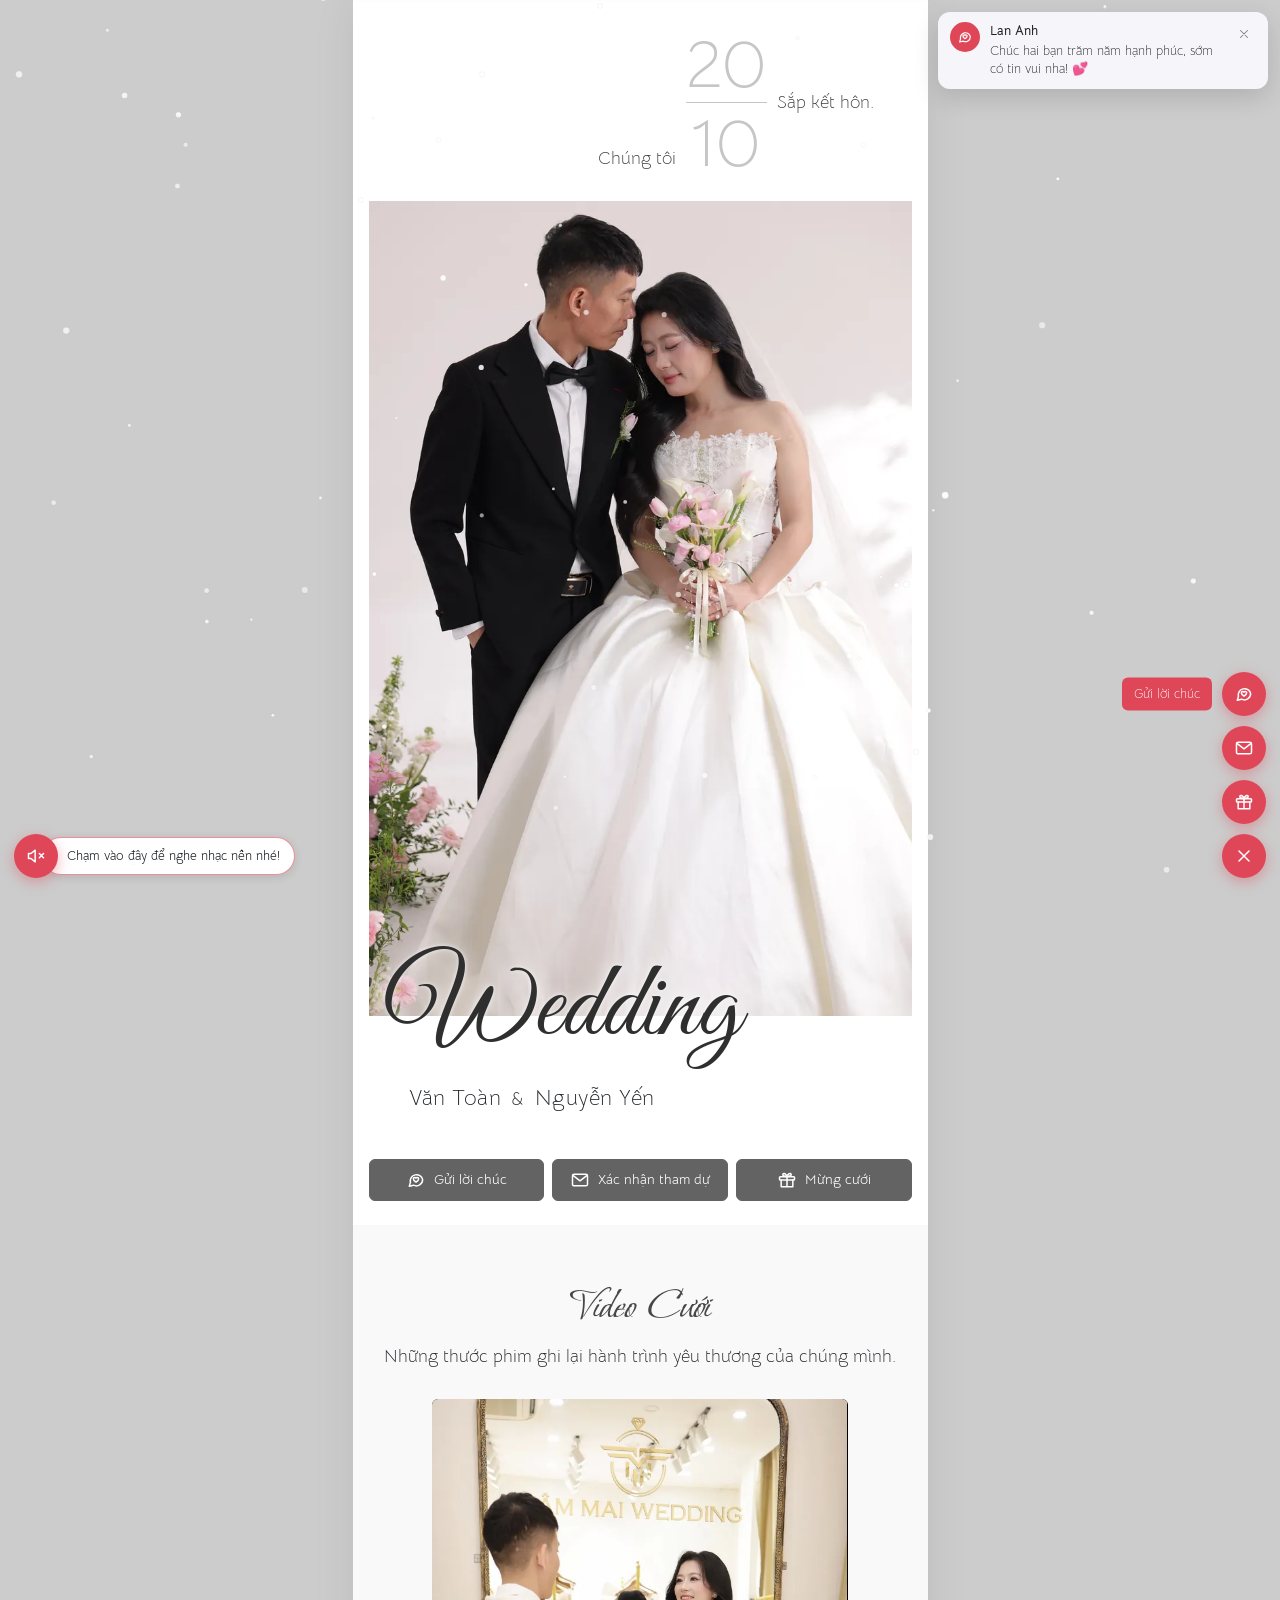
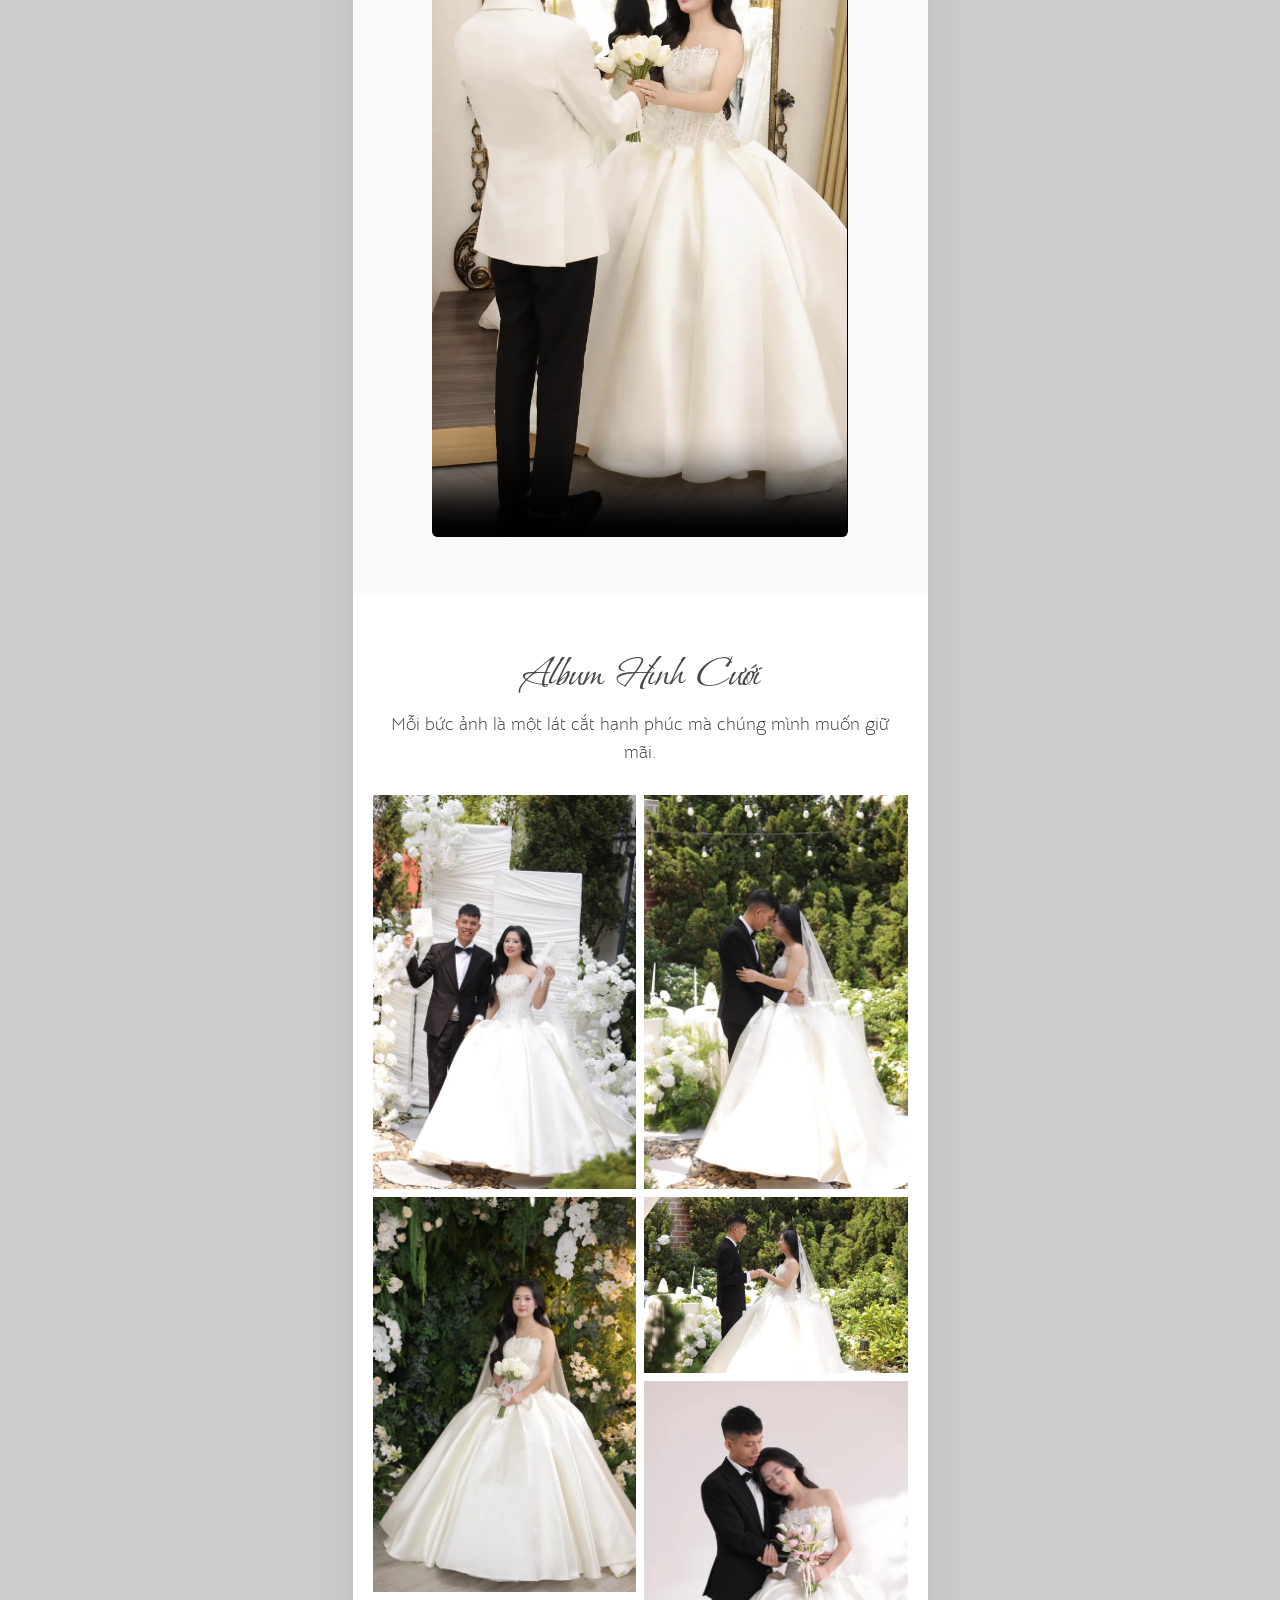
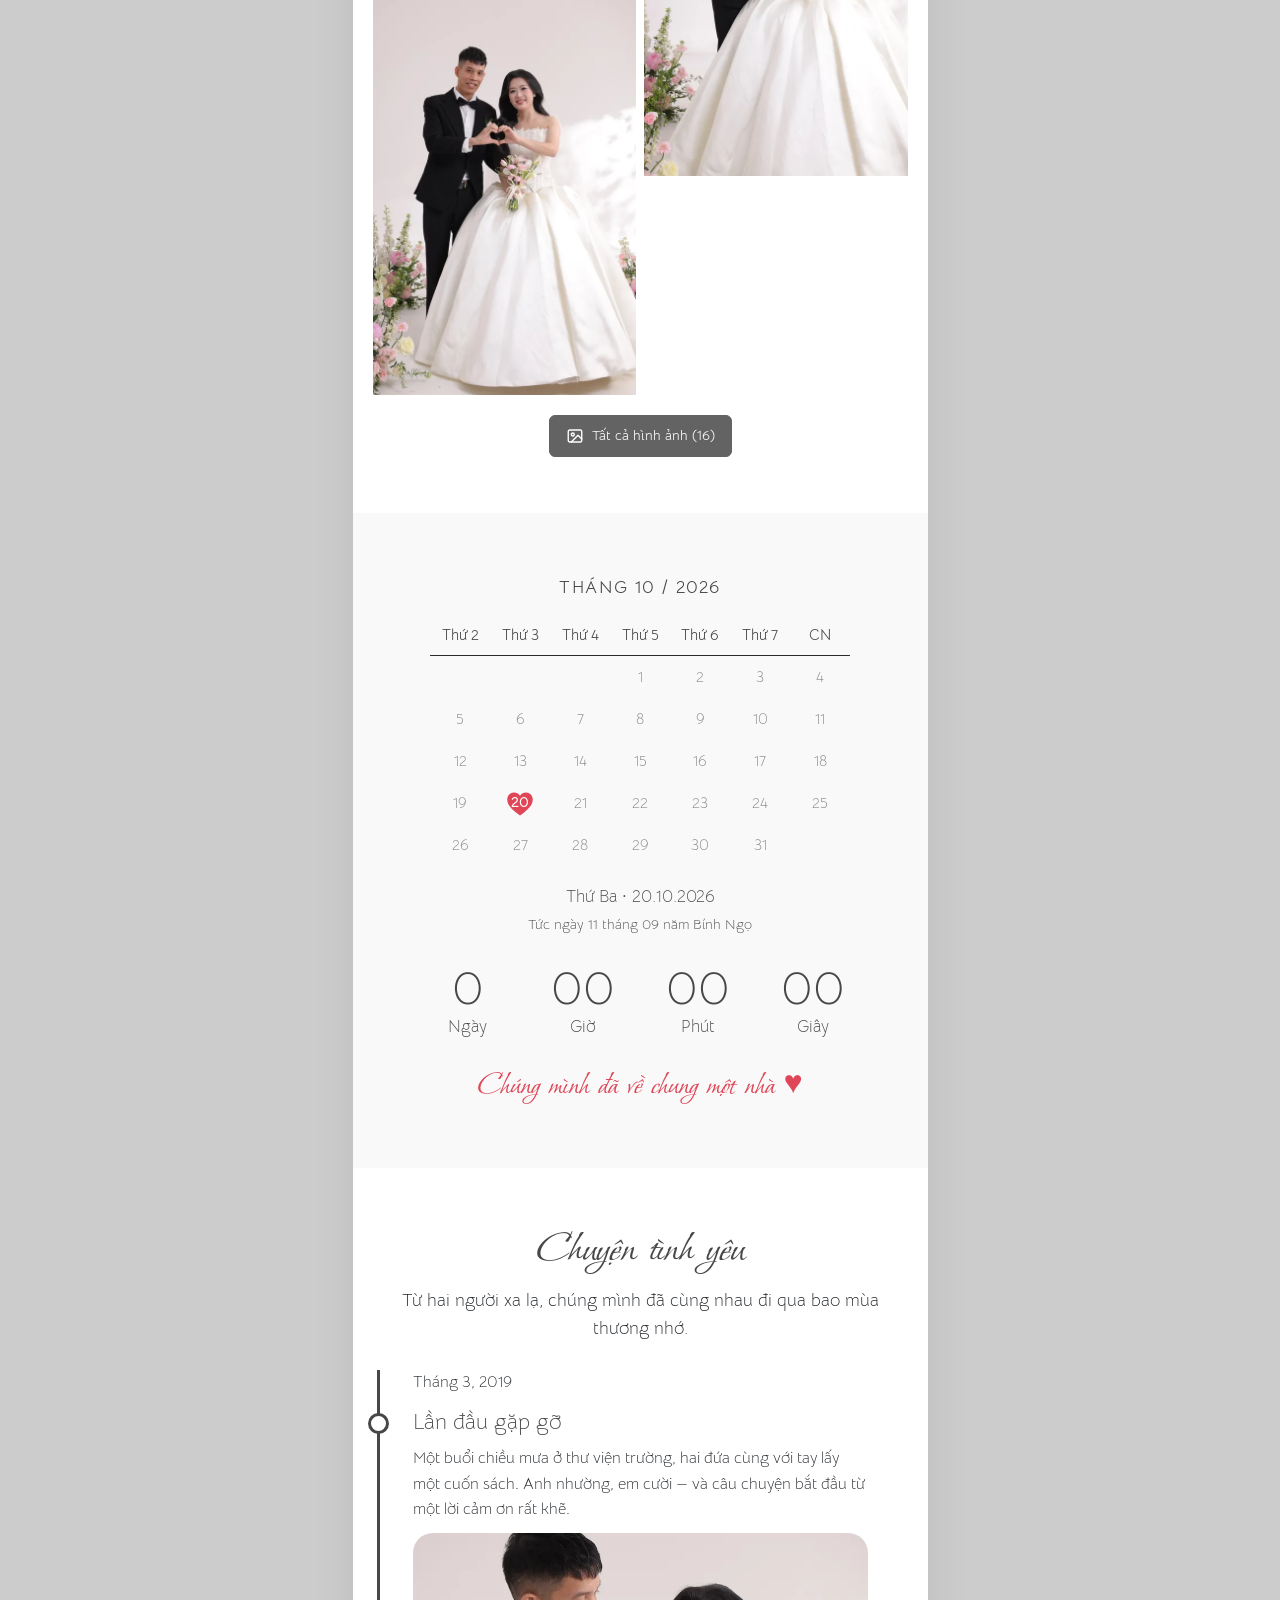
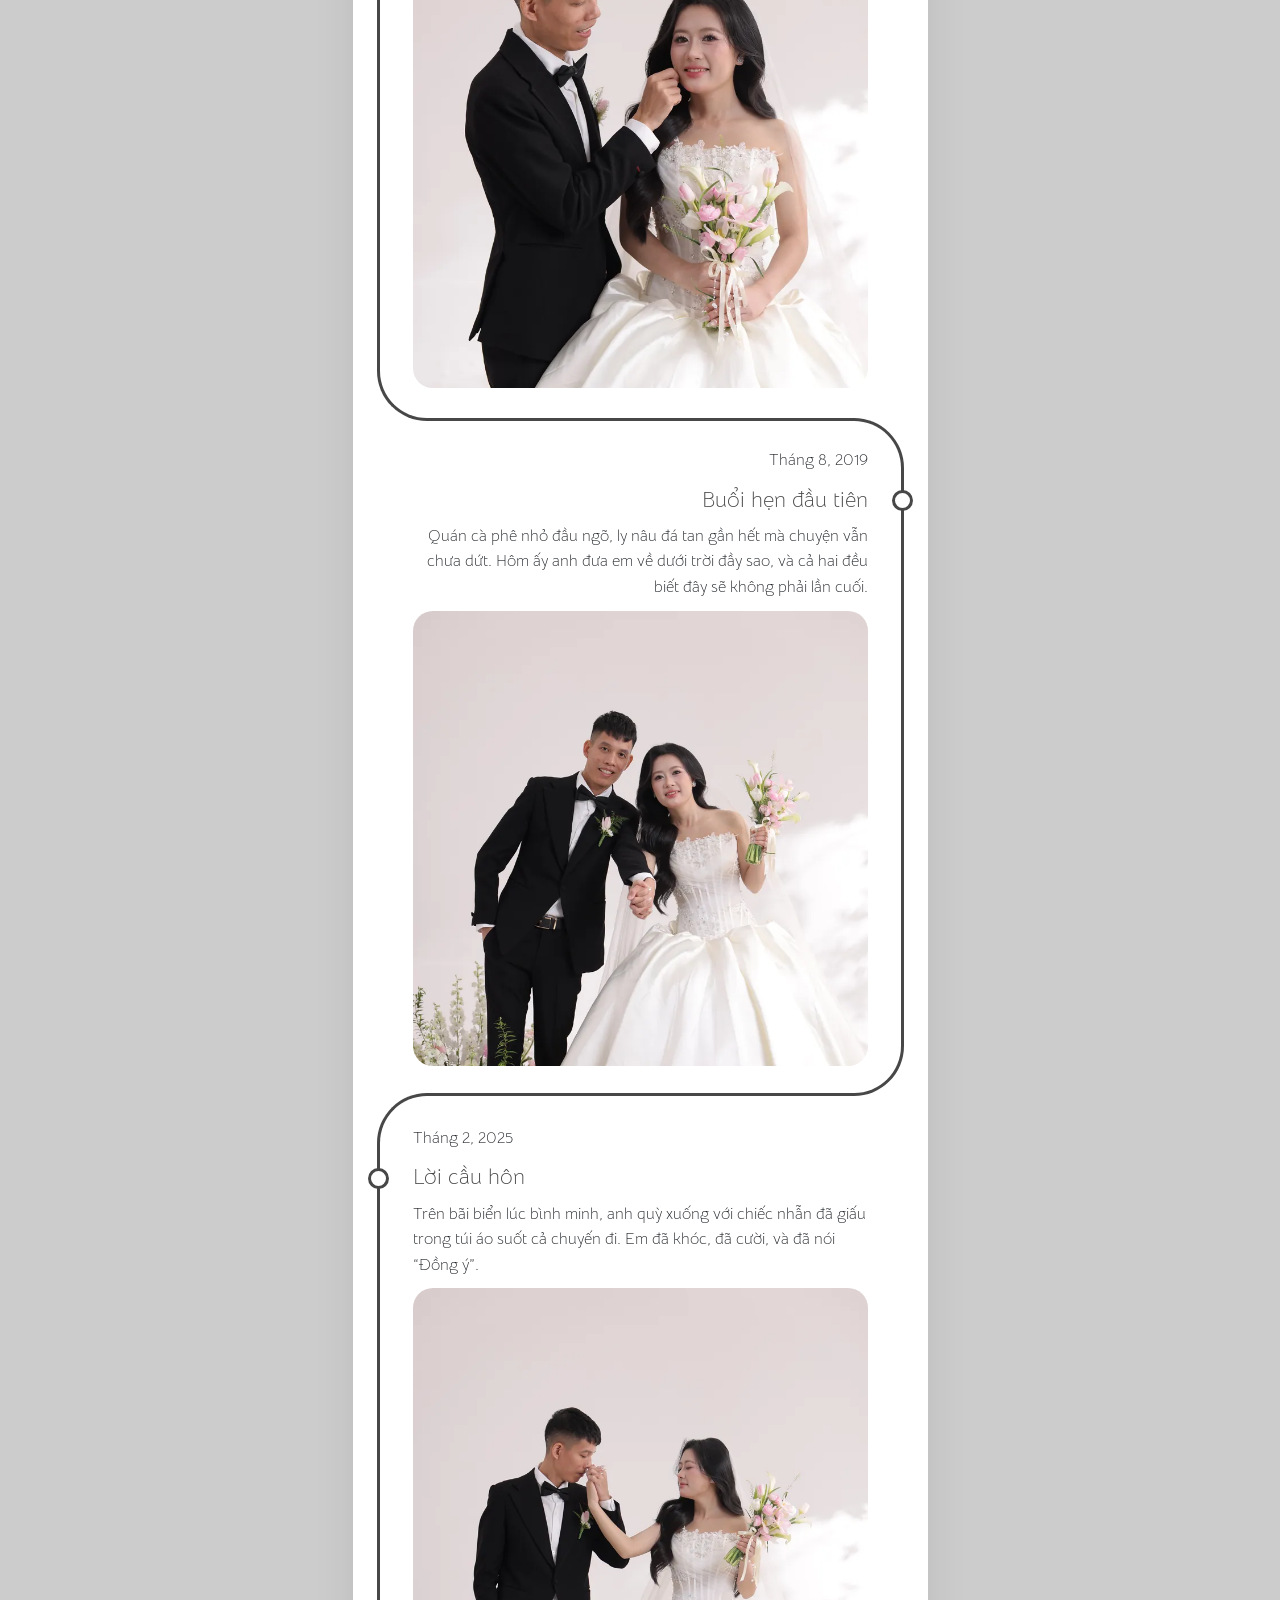
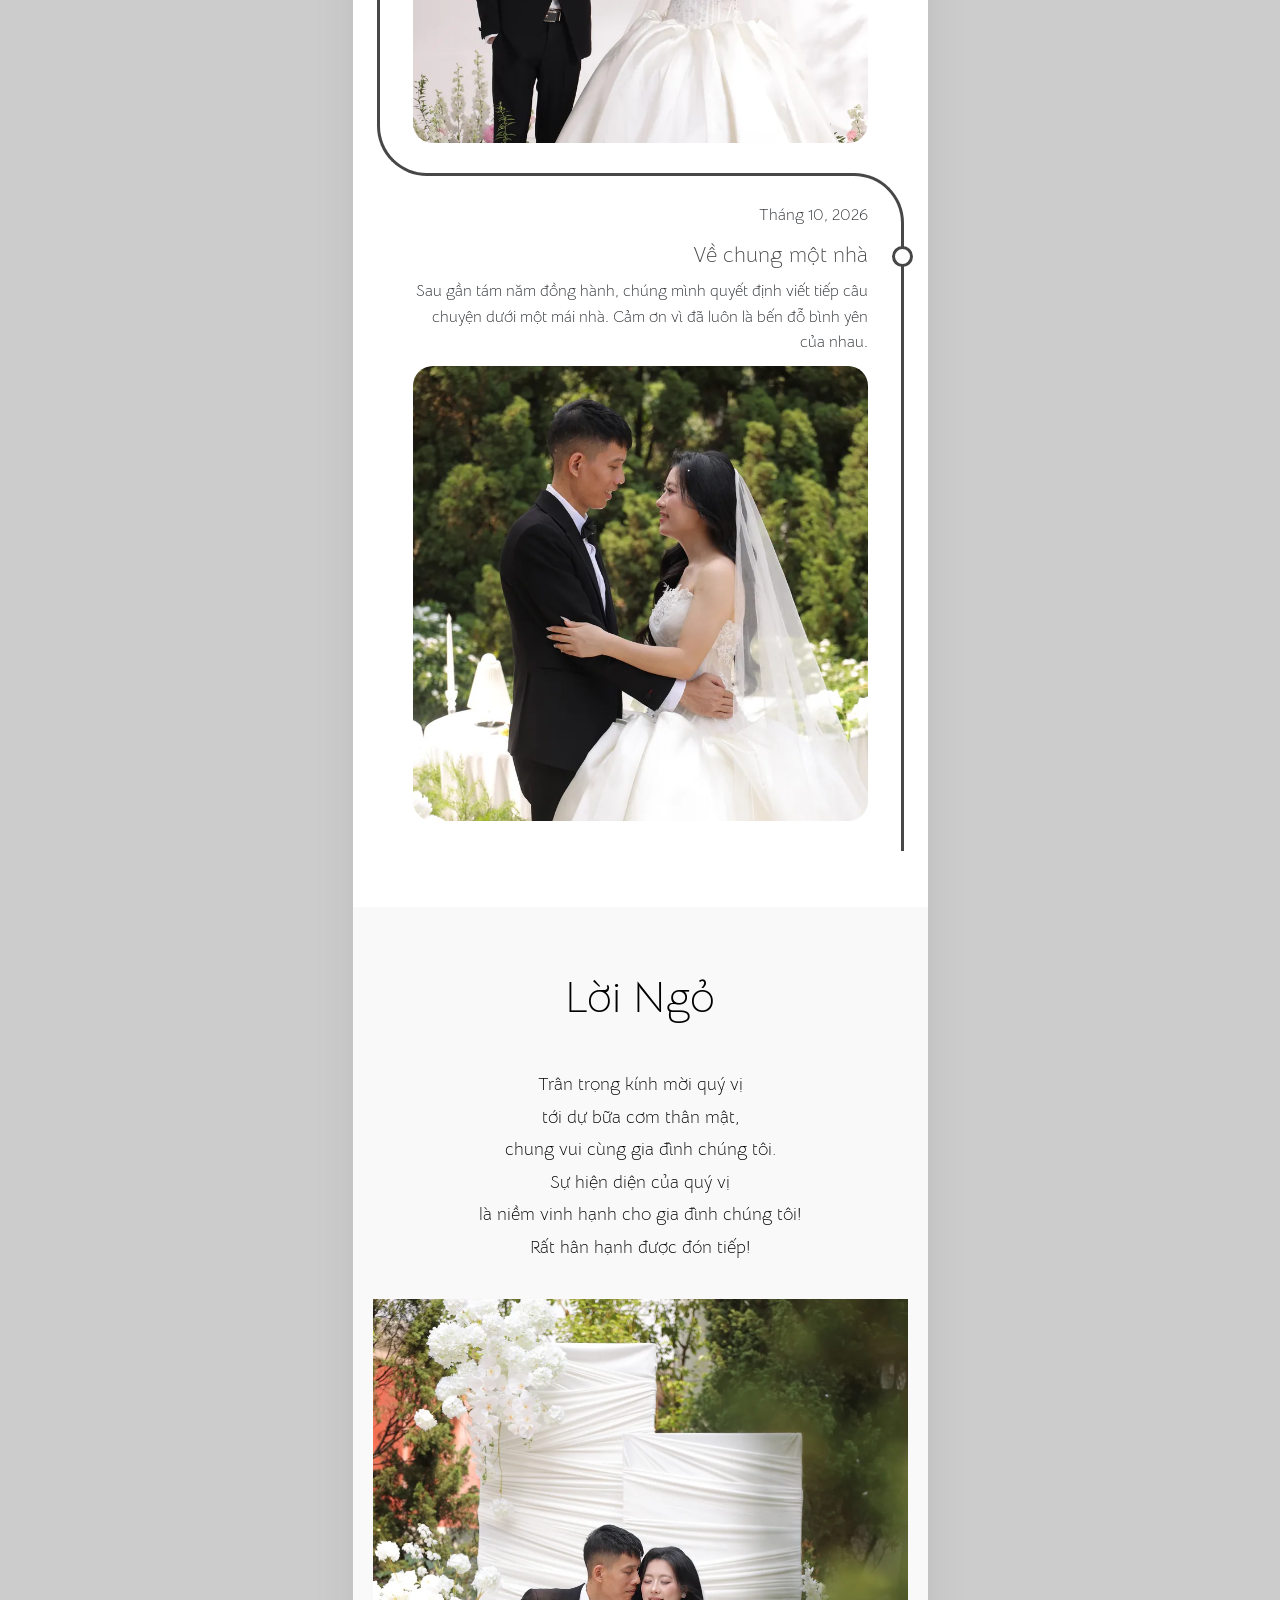
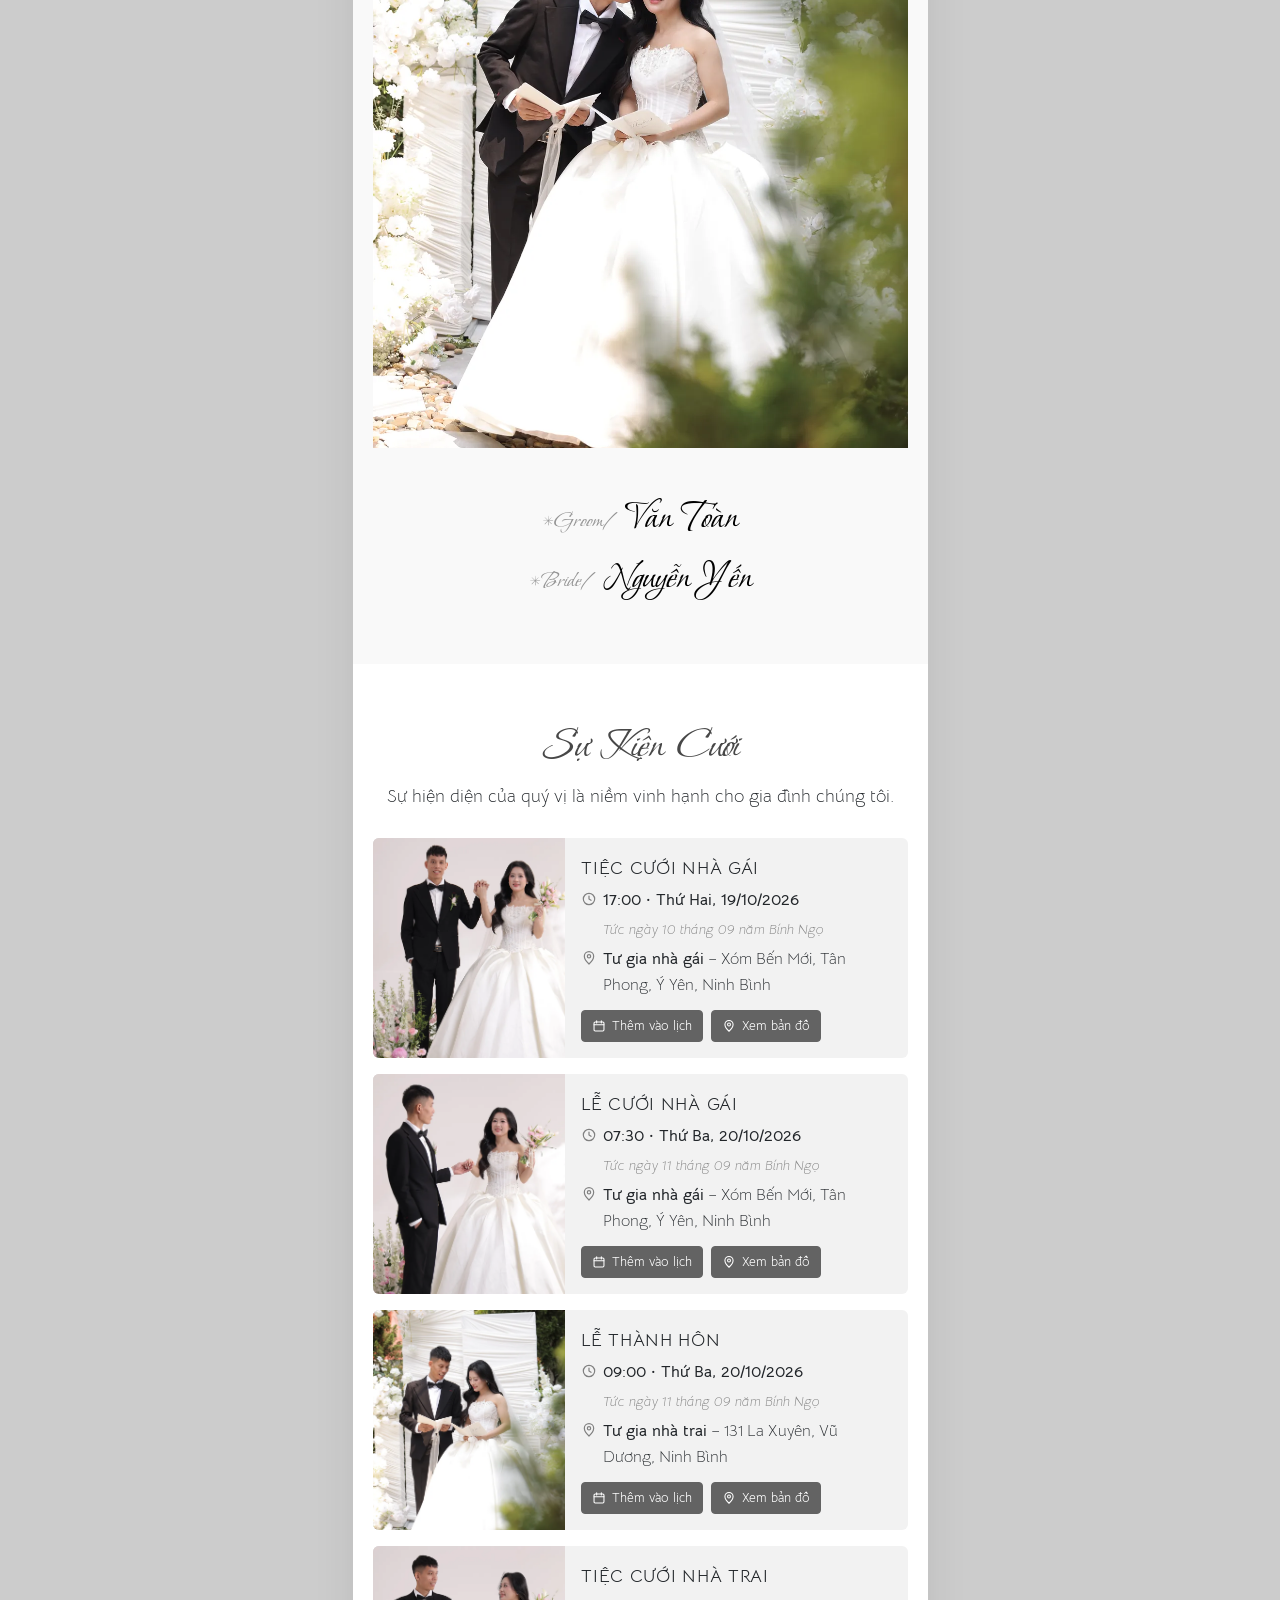
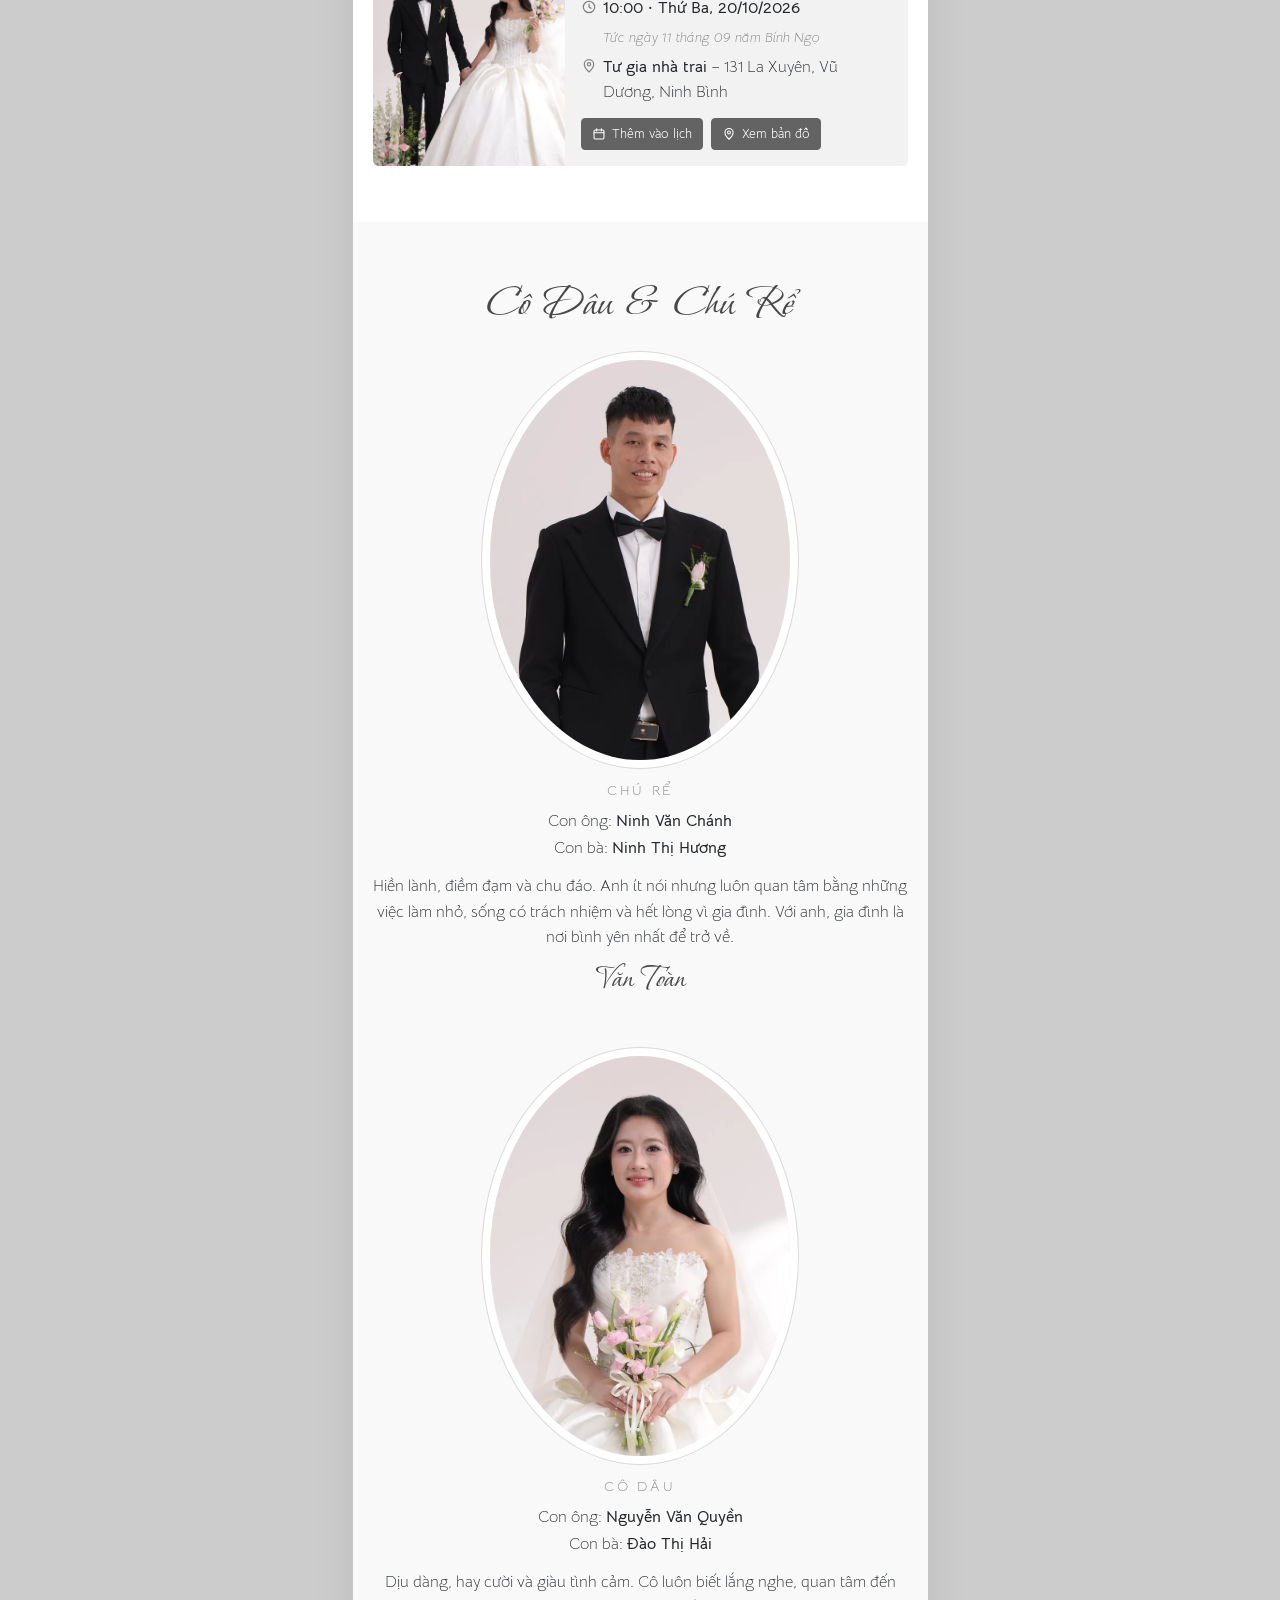
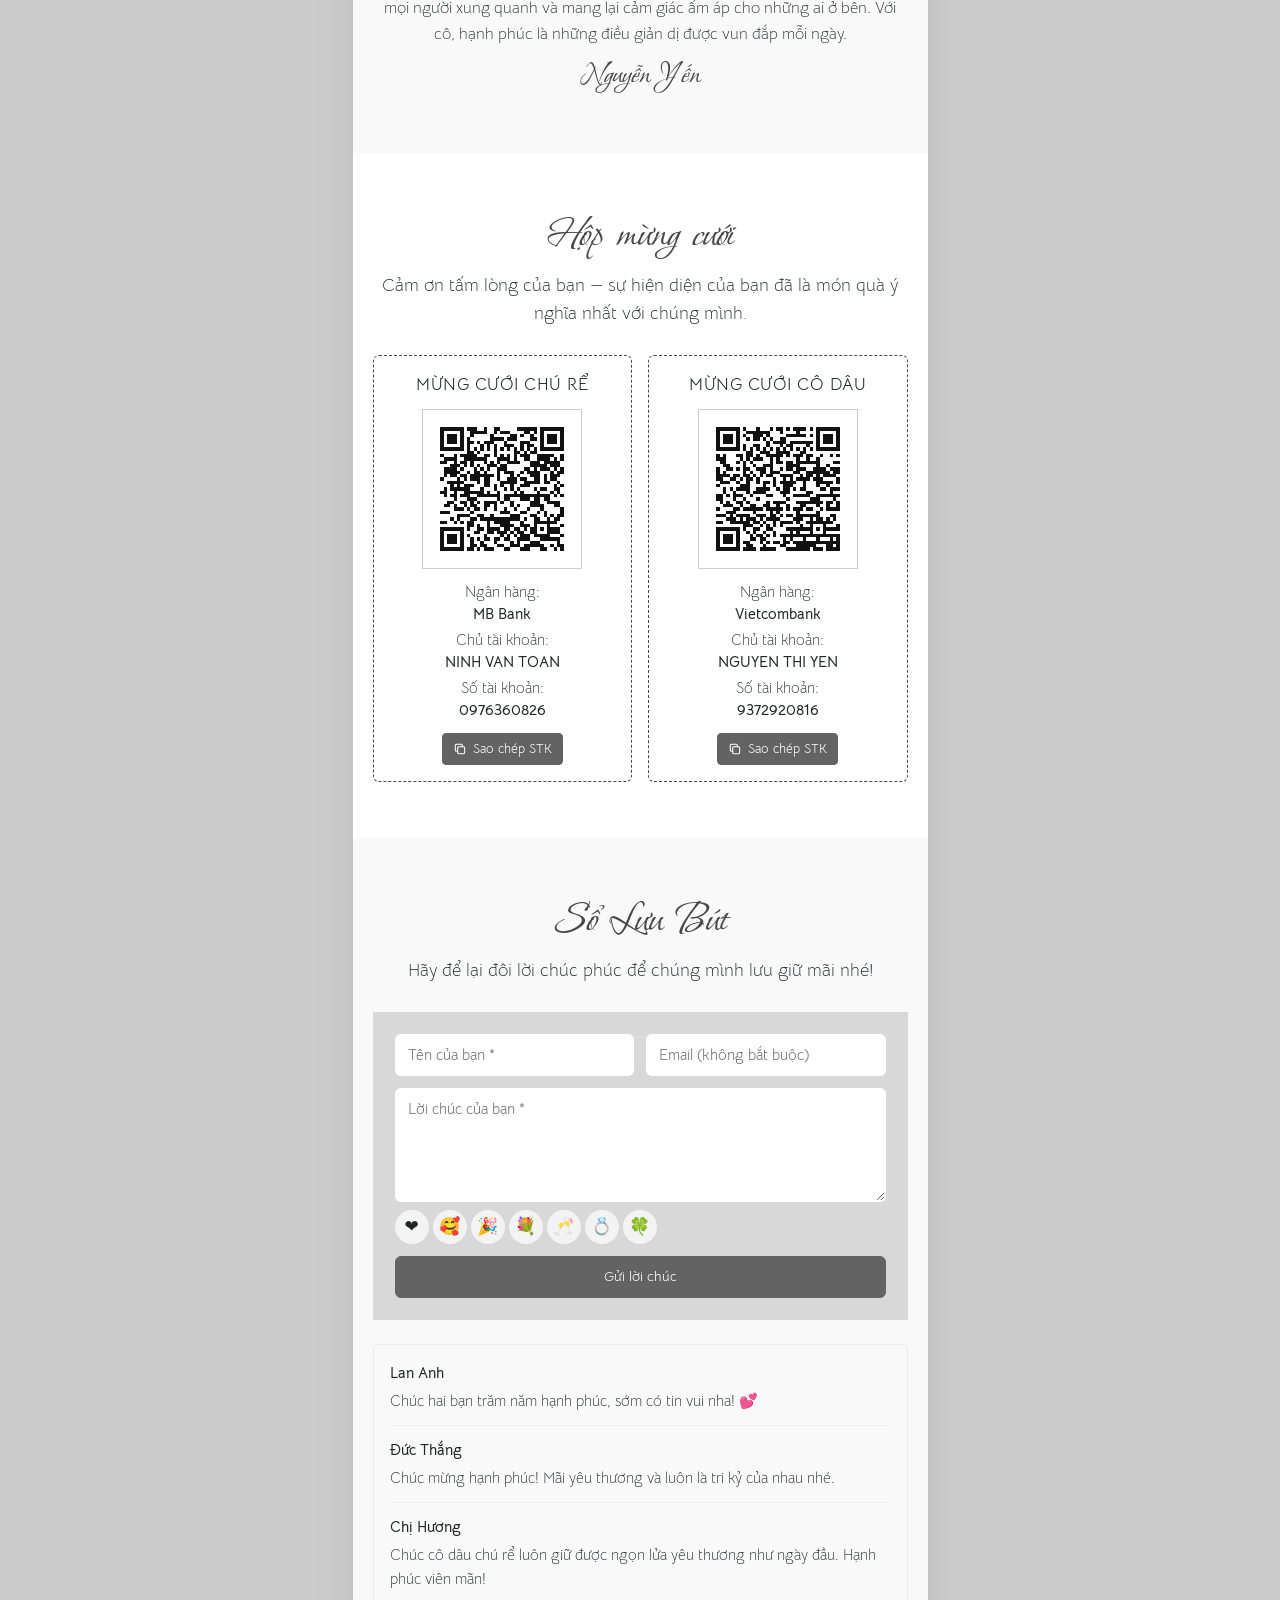
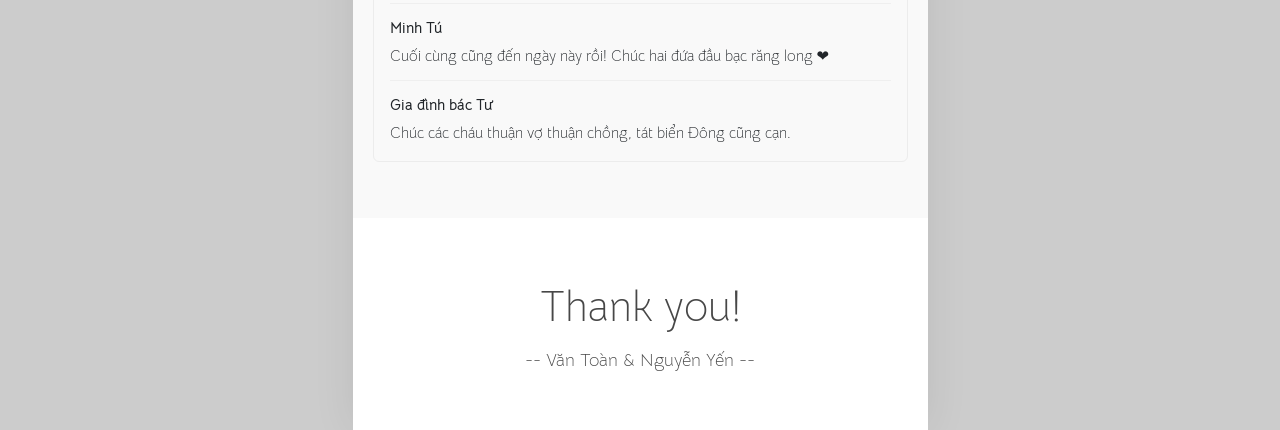
==== index.html @ 6aee9599 "Thiệp cưới online Văn Toàn & Nguyễn Yến — 20.10.2026" ====
<!doctype html>
<html lang="vi">
<head>
  <meta charset="utf-8">
  <meta name="viewport" content="width=device-width, initial-scale=1, viewport-fit=cover">
  <!-- Tiêu đề & mô tả hiển thị khi chia sẻ link (Facebook, Zalo...). Sửa cho khớp với config.js -->
  <title>Văn Toàn &amp; Nguyễn Yến — Lễ Thành Hôn 20.10.2026</title>
  <meta name="description" content="Trân trọng kính mời quý vị tới dự Lễ Thành Hôn của Văn Toàn &amp; Nguyễn Yến — 9 giờ, thứ Ba 20/10/2026 tại gia đình nhà trai, 131 La Xuyên, Vũ Dương, Ninh Bình.">
  <meta property="og:type" content="website">
  <meta property="og:title" content="Văn Toàn &amp; Nguyễn Yến — Lễ Thành Hôn">
  <meta property="og:description" content="9 giờ 00, thứ Ba 20/10/2026 (tức ngày 11/9 năm Bính Ngọ) — tại gia đình nhà trai, 131 La Xuyên, Vũ Dương, Ninh Bình.">
  <!-- Ảnh chia sẻ (đã có sẵn assets/images/cuoi/og-cover.jpg 1200x630). Sau khi đưa web lên mạng,
       bỏ chú thích dòng dưới và thay bằng ĐƯỜNG DẪN ĐẦY ĐỦ, ví dụ:
  <meta property="og:image" content="https://ten-mien-cua-ban.com/assets/images/cuoi/og-cover.jpg"> -->
  <meta name="theme-color" content="#df4758">
  <link rel="icon" href="assets/images/favicon.svg" type="image/svg+xml">

  <link rel="preconnect" href="https://fonts.googleapis.com">
  <link rel="preconnect" href="https://fonts.gstatic.com" crossorigin>
  <link rel="stylesheet" href="https://fonts.googleapis.com/css2?family=Bellota+Text:wght@300;400;700&family=Bonheur+Royale&family=Great+Vibes&display=swap">
  <link rel="stylesheet" href="assets/css/style.css">
  <script>document.documentElement.classList.add('js');</script>
</head>
<body>
  <canvas id="fx" aria-hidden="true"></canvas>

  <!-- Thanh điều hướng (hiện ra khi cuộn qua ảnh bìa) -->
  <header class="topbar" id="topbar">
    <a class="topbar__brand" href="#home" id="brand"></a>
    <button class="icon-btn" id="menu-btn" type="button" aria-label="Mở mục lục" aria-controls="drawer" aria-expanded="false"></button>
  </header>
  <div class="backdrop" id="backdrop"></div>
  <nav class="drawer" id="drawer" aria-label="Mục lục">
    <button class="icon-btn drawer__close" id="drawer-close" type="button" aria-label="Đóng mục lục"></button>
    <p class="drawer__title" id="drawer-title"></p>
    <ul class="drawer__links" id="drawer-links"></ul>
  </nav>

  <!-- Nội dung thiệp: mỗi section được dựng từ assets/js/config.js.
       Muốn đổi thứ tự các phần, chỉ cần đổi thứ tự các thẻ <section> dưới đây. -->
  <main class="wrapper" id="app">
    <section class="hero" id="home"></section>
    <section class="quick" id="quick"></section>
    <section class="section" id="video" hidden></section>
    <section class="section" id="album" hidden></section>
    <section class="section" id="date" hidden></section>
    <section class="section" id="story" hidden></section>
    <section class="section" id="letter" hidden></section>
    <section class="section" id="events" hidden></section>
    <section class="section" id="couple" hidden></section>
    <section class="section" id="party" hidden></section>
    <section class="section" id="gifts" hidden></section>
    <section class="section" id="wishes" hidden></section>
    <footer class="section footer" id="footer" hidden></footer>
    <noscript><p class="noscript">Vui lòng bật JavaScript để xem thiệp cưới.</p></noscript>
  </main>

  <!-- Nút nổi, nhạc nền, thông báo -->
  <div class="fab" id="fab"></div>
  <div class="player" id="player" hidden></div>
  <div class="toasts" id="toasts" aria-live="polite"></div>

  <!-- Hộp thoại -->
  <dialog class="modal" id="modal-wish" aria-labelledby="modal-wish-title"></dialog>
  <dialog class="modal" id="modal-rsvp" aria-labelledby="modal-rsvp-title"></dialog>
  <dialog class="modal" id="modal-gift" aria-labelledby="modal-gift-title"></dialog>
  <dialog class="lightbox" id="lightbox" aria-label="Xem ảnh"></dialog>

  <script src="assets/js/config.js"></script>
  <script src="assets/js/app.js"></script>
</body>
</html>
---- assets/css/style.css ----
/* =====================================================================
   Thiệp cưới — giao diện một cột (lấy cảm hứng từ mẫu M-135)
   Đổi màu / font nhanh ở khối :root bên dưới.
   ===================================================================== */
:root {
  --page-bg: #cccccc;       /* nền hai bên cột nội dung */
  --paper: #ffffff;
  --paper-alt: #f9f9f9;     /* nền xen kẽ giữa các phần */
  --ink: #212529;
  --ink-soft: #474747;
  --muted: #808080;
  --line: #474747;          /* đường timeline */
  --accent: #df4758;        /* nút nổi, trái tim, nhạc */
  --btn: #636363;           /* nút xám */
  --btn-hover: #4b4b4b;
  --card: #f2f2f2;
  --form-bg: #d8d8d8;

  --font-body: "Bellota Text", "Segoe UI", system-ui, sans-serif;
  --font-script: "Bonheur Royale", "Great Vibes", cursive;
  --font-deco: "Great Vibes", "Bonheur Royale", cursive;

  --maxw: 575px;
  --radius: 6px;
}

/* ---------- Nền tảng ---------- */
*, *::before, *::after { box-sizing: border-box; }
/* Không đặt scroll-behavior: smooth ở đây: Chrome sẽ cuộn lệch trang khi mở <dialog>.
   Cuộn mượt cho link mục lục được xử lý trong app.js. */
html { -webkit-text-size-adjust: 100%; }
body {
  margin: 0;
  background: var(--page-bg);
  color: var(--ink);
  font-family: var(--font-body);
  font-weight: 300;
  font-size: 16px;
  line-height: 1.6;
  -webkit-font-smoothing: antialiased;
}
html.modal-open { overflow: hidden; }
img { max-width: 100%; height: auto; display: block; } /* height:auto để thuộc tính width/height không kéo méo khung ảnh */
button, input, select, textarea { font: inherit; color: inherit; }
button { cursor: pointer; }
a { color: inherit; }
b, strong { font-weight: 700; }
[hidden] { display: none !important; }
:focus-visible { outline: 2px solid var(--accent); outline-offset: 2px; }

.wrapper {
  position: relative;
  max-width: var(--maxw);
  min-height: 100vh;
  margin: 0 auto;
  background: var(--paper);
  overflow: hidden;
  overflow: clip;
  box-shadow: 0 0 40px rgba(0, 0, 0, .08);
}

/* ---------- Nút ---------- */
.btn {
  display: inline-flex;
  align-items: center;
  justify-content: center;
  gap: 8px;
  min-height: 42px;
  padding: 8px 16px;
  border: 1px solid var(--btn);
  border-radius: var(--radius);
  background: var(--btn);
  color: #fff;
  font-size: 14px;
  font-weight: 400;
  line-height: 1.2;
  text-decoration: none;
  transition: background .2s, border-color .2s, transform .2s;
}
.btn:hover { background: var(--btn-hover); border-color: var(--btn-hover); }
.btn:active { transform: translateY(1px); }
.btn:disabled { opacity: .6; cursor: progress; }
.btn--sm { min-height: 32px; padding: 5px 10px; font-size: 13px; border-radius: 4px; gap: 6px; }
.btn--block { width: 100%; }
.btn--accent { background: var(--accent); border-color: var(--accent); }
.btn--accent:hover { background: #c93a4b; border-color: #c93a4b; }
.icon-btn {
  display: grid;
  place-items: center;
  width: 40px;
  height: 40px;
  padding: 0;
  border: 0;
  border-radius: 50%;
  background: transparent;
}
.icon-btn:hover { background: rgba(0, 0, 0, .05); }

/* ---------- Khung section ---------- */
.section { position: relative; padding: 56px 20px; background: var(--paper); }
.section, .hero { scroll-margin-top: 52px; }
.section--alt { background: var(--paper-alt); }
.section__title {
  margin: 0;
  font-family: var(--font-script);
  font-weight: 400;
  font-size: 2.8rem;
  line-height: 1.2;
  text-align: center;
  color: var(--ink-soft);
}
.section__sub {
  max-width: 30em;
  margin: 8px auto 28px;
  font-size: 1.1rem;
  text-align: center;
}
.section__title + :not(.section__sub) { margin-top: 28px; }
.center { margin-top: 20px; text-align: center; }

/* ---------- Ảnh bìa ---------- */
.hero { padding: 16px 16px 8px; background: var(--paper); }
.hero__date {
  display: flex;
  justify-content: flex-end;
  gap: 10px;
  padding: 12px 7% 16px 0;
  color: #3d3d3d;
}
.hero__we { align-self: flex-end; margin: 0 0 .3em; font-size: 1.1rem; }
.hero__soon { align-self: center; margin: 0; font-size: 1.1rem; }
.hero__nums {
  display: flex;
  flex-direction: column;
  align-items: center;
  margin: 0;
  font-size: 70px;
  font-weight: 300;
  line-height: 1;
  color: #c6c6c6;
}
.hero__nums span:first-child { padding-bottom: 4px; border-bottom: 1px solid #c6c6c6; }
.hero__nums span:last-child { padding-top: 4px; }
.hero__photo { position: relative; margin: 8px 0 0; }
.hero__photo img { width: 100%; aspect-ratio: 2 / 3; object-fit: cover; }
.hero__script {
  position: absolute;
  left: 18px;
  bottom: -.45em;
  font-family: var(--font-deco);
  font-size: clamp(76px, 20vw, 108px);
  line-height: 1;
  color: #2f2f2f;
  text-shadow: 0 0 18px rgba(255, 255, 255, .9), 0 0 4px rgba(255, 255, 255, .8);
  pointer-events: none;
}
.hero__names {
  margin: 0;
  padding: 64px 40px 12px;
  font-size: 22px;
  font-weight: 300;
  letter-spacing: .02em;
}
.hero__names small { margin: 0 .2em; font-size: .875em; }
.hero__guest {
  margin: 8px 40px 16px;
  padding: 14px 16px;
  border: 1px dashed #c6c6c6;
  border-radius: var(--radius);
  text-align: center;
  font-size: 1rem;
}
.hero__guest strong {
  display: block;
  font-family: var(--font-script);
  font-weight: 400;
  font-size: 2.2rem;
  line-height: 1.2;
  color: var(--accent);
}

/* ---------- Hàng nút nhanh ---------- */
.quick { padding: 24px 16px; background: var(--paper); }
.quick__row { display: grid; grid-template-columns: repeat(3, 1fr); gap: 8px; }
.quick__row .btn { padding: 8px; }

/* ---------- Video ---------- */
.video {
  position: relative;
  aspect-ratio: 16 / 9;
  overflow: hidden;
  border-radius: var(--radius);
  background: #111;
}
.video img { width: 100%; height: 100%; object-fit: cover; }
.video iframe { position: absolute; inset: 0; width: 100%; height: 100%; border: 0; }
.video video { display: block; width: 100%; height: 100%; object-fit: contain; background: #000; }
/* Video dọc: khung dọc, không cao quá màn hình */
.video--portrait { width: min(100%, calc(82vh * var(--vr, .5625))); margin-inline: auto; }
.video__play {
  position: absolute;
  inset: 0;
  width: 72px;
  height: 72px;
  margin: auto;
  border: 0;
  border-radius: 50%;
  display: grid;
  place-items: center;
  background: var(--accent);
  color: #fff;
  box-shadow: 0 0 0 10px rgba(255, 255, 255, .3);
  transition: transform .25s;
}
.video__play:hover { transform: scale(1.08); }
.video__play svg { margin-left: 4px; }

/* ---------- Album (masonry) ---------- */
.masonry { column-count: 2; column-gap: 8px; }
.masonry__item {
  display: block;
  width: 100%;
  margin: 0 0 8px;
  padding: 0;
  border: 0;
  overflow: hidden;
  background: #eee;
  break-inside: avoid;
  cursor: zoom-in;
}
.masonry__item img { width: 100%; height: auto; transition: transform .6s ease; }
.masonry__item:hover img { transform: scale(1.05); }

/* ---------- Lịch & đếm ngược ---------- */
.cal { max-width: 420px; margin: 0 auto; }
.cal table { width: 100%; border-collapse: collapse; table-layout: fixed; }
.cal caption {
  padding: 4px 0 14px;
  font-size: 1.1rem;
  font-weight: 400;
  letter-spacing: .08em;
  text-transform: uppercase;
  color: var(--ink-soft);
}
.cal th {
  padding: 8px 0;
  border-bottom: 1px solid #2a2a2d;
  font-size: .95rem;
  font-weight: 400;
  color: var(--ink-soft);
}
.cal td { height: 42px; text-align: center; font-size: .95rem; color: var(--muted); }
.cal__day {
  position: relative;
  display: inline-grid;
  place-items: center;
  width: 38px;
  height: 36px;
  color: #fff;
  font-weight: 700;
}
.cal__day svg { position: absolute; inset: 0; width: 100%; height: 100%; color: var(--accent); animation: beat 1.6s ease-in-out infinite; }
.cal__day span { position: relative; margin-top: -2px; }
.date__line { margin: 18px 0 0; text-align: center; font-size: 1.05rem; color: var(--ink-soft); }
.countdown {
  display: grid;
  grid-template-columns: repeat(4, 1fr);
  max-width: 460px;
  margin: 24px auto 0;
  text-align: center;
  color: var(--ink-soft);
}
.countdown b { display: block; font-size: 48px; font-weight: 300; line-height: 1.1; font-variant-numeric: tabular-nums; }
.countdown span { font-size: 1.05rem; }
.countdown__done { margin: 20px 0 0; text-align: center; font-family: var(--font-script); font-size: 2rem; color: var(--accent); }

/* ---------- Chuyện tình yêu (timeline zig-zag) ---------- */
.timeline { padding: 0 4px; }
.tl { position: relative; padding: 30px 24px; }
.tl::before {
  content: "";
  position: absolute;
  top: 0;
  bottom: 0;
  width: 50%;
  border: 3px solid var(--line);
  pointer-events: none;
}
.tl:nth-child(odd)::before { left: 0; top: -3px; bottom: -3px; border-right: 0; border-radius: 50px 0 0 50px; }
.tl:nth-child(even)::before { right: 0; border-left: 0; border-radius: 0 50px 50px 0; }
.tl:first-child::before { top: 0; border-top: 0; border-top-left-radius: 0; }
.tl:last-child:nth-child(odd)::before { bottom: 0; border-bottom: 0; border-bottom-left-radius: 0; }
.tl:last-child:nth-child(even)::before { border-bottom: 0; border-bottom-right-radius: 0; }
.tl:first-child { padding-top: 0; }
.tl__info { position: relative; display: flex; flex-direction: column; gap: 10px; padding: 0 12px; }
.tl:nth-child(even) .tl__info { text-align: right; }
.tl__date { font-size: 1rem; }
.tl__title { position: relative; margin: 0; font-size: 1.4rem; font-weight: 300; line-height: 1.35; color: var(--ink-soft); }
.tl__title::before {
  content: "";
  position: absolute;
  top: .3em;
  width: 15px;
  height: 15px;
  border: 3px solid var(--line);
  border-radius: 50%;
  background: var(--paper);
  box-sizing: content-box;
}
/* chấm tròn nằm đúng tâm đường kẻ 3px: -(padding .tl + padding .tl__info + 10.5px) + 1.5px */
.tl:nth-child(odd) .tl__title::before { left: -45px; }
.tl:nth-child(even) .tl__title::before { right: -45px; }
.tl__text { margin: 0; }
.tl__img { overflow: hidden; border-radius: 20px; }
.tl__img img { width: 100%; aspect-ratio: 1; object-fit: cover; }

/* ---------- Lời ngỏ ---------- */
.letter__title { margin: 0; font-size: 2.7rem; font-weight: 300; text-align: center; color: #000; }
.letter__text {
  max-width: 380px;
  margin: 36px auto;
  font-size: 1.1rem;
  line-height: 1.85;
  text-align: center;
  white-space: pre-line;
  color: #000;
}
.letter__photo { margin: 0; }
.letter__photo img { width: 100%; aspect-ratio: 5 / 7; object-fit: cover; }
.letter__sign { margin-top: 40px; text-align: center; font-family: var(--font-script); }
.letter__sign p { margin: 0; font-size: 1.5rem; line-height: 1.5; color: #949494; }
.letter__sign span { margin-left: .15em; font-size: 2.5rem; color: #000; }

/* ---------- Sự kiện ---------- */
.events { display: flex; flex-direction: column; gap: 16px; }
.event { display: flex; min-height: 190px; overflow: visible; border-radius: var(--radius); background: var(--card); }
.event__media { position: relative; flex: 0 0 36%; overflow: hidden; border-radius: var(--radius) 0 0 var(--radius); background: #ddd; }
.event__media img { position: absolute; inset: 0; width: 100%; height: 100%; object-fit: cover; }
.event__dress {
  position: absolute;
  left: 0;
  right: 0;
  bottom: 0;
  display: flex;
  justify-content: center;
  gap: 5px;
  padding: 5px 4px;
  background: rgba(246, 246, 246, .75);
}
.event__dress i { width: 22px; height: 22px; border-radius: 50%; box-shadow: inset 0 0 0 1px rgba(0, 0, 0, .12); }
.event__dress::before {
  content: "Dress code";
  position: absolute;
  left: 50%;
  bottom: 100%;
  transform: translateX(-50%);
  padding: 2px 8px;
  border-radius: 4px 4px 0 0;
  background: rgba(246, 246, 246, .75);
  font-size: 11px;
  letter-spacing: .04em;
  white-space: nowrap;
}
.event__body { flex: 1; min-width: 0; display: flex; flex-direction: column; gap: 6px; padding: 16px; }
.event__title { margin: 0; font-size: 1.1rem; font-weight: 400; letter-spacing: .04em; text-transform: uppercase; }
.event__time, .event__place { display: flex; gap: 6px; align-items: flex-start; margin: 0; }
.event__time svg, .event__place svg { flex: 0 0 auto; margin-top: 3px; color: var(--muted); }
.event__lunar { margin: -2px 0 0 22px; font-size: .9rem; font-style: italic; color: var(--muted); }
.event__actions { display: flex; flex-wrap: wrap; gap: 8px; margin-top: auto; padding-top: 6px; }

/* Thêm vào lịch */
.atc { position: relative; }
.atc summary { list-style: none; }
.atc summary::-webkit-details-marker { display: none; }
.atc__menu {
  position: absolute;
  z-index: 5;
  top: calc(100% + 6px);
  left: 0;
  min-width: 190px;
  padding: 6px;
  border-radius: 8px;
  background: #fff;
  box-shadow: 0 10px 30px rgba(0, 0, 0, .15);
}
.atc__menu a, .atc__menu button {
  display: block;
  width: 100%;
  padding: 8px 10px;
  border: 0;
  border-radius: 6px;
  background: none;
  font-size: 14px;
  text-align: left;
  text-decoration: none;
}
.atc__menu a:hover, .atc__menu button:hover { background: #f3f3f3; }

/* ---------- Cô dâu & chú rể ---------- */
.member { margin: 0 0 56px; text-align: center; }
.member:last-child { margin-bottom: 0; }
.member__photo {
  width: min(72%, 300px);
  aspect-ratio: 3 / 4;
  margin: 0 auto 20px;
  overflow: hidden;
  border-radius: 50%;
  box-shadow: 0 0 0 8px var(--paper), 0 0 0 9px #d9d9d9;
  animation: float 6s ease-in-out infinite;
}
.member:nth-child(2) .member__photo { animation-delay: -3s; }
.member__photo img { width: 100%; height: 100%; object-fit: cover; }
.member__role { margin: 0 0 6px; font-size: .85rem; letter-spacing: .2em; text-transform: uppercase; color: var(--muted); }
.member__parents { line-height: 1.7; }
.member__bio {
  margin: 12px 0 0;
  display: -webkit-box;
  -webkit-box-orient: vertical;
  -webkit-line-clamp: 3;
  overflow: hidden;
}
.member__bio.is-open { display: block; }
.member__more { margin: 2px 0 0; padding: 4px 8px; border: 0; background: none; font-weight: 700; }
.member__foot { display: flex; justify-content: center; align-items: center; gap: 10px; margin-top: 8px; }
.member__name { font-family: var(--font-script); font-size: 2rem; line-height: 1.3; color: var(--ink-soft); }
.socials { display: flex; gap: 10px; margin: 0; padding: 0; list-style: none; }
.socials a { display: grid; place-items: center; width: 24px; height: 24px; color: var(--ink-soft); transition: color .2s; }
.socials a:hover { color: var(--accent); }

/* ---------- Phù dâu & phù rể ---------- */
.party { display: grid; grid-template-columns: 1fr 1fr; gap: 36px 16px; }
.person { text-align: center; }
.person__avatar { width: 75%; aspect-ratio: 1; margin: 0 auto 14px; overflow: hidden; border-radius: 50%; }
.person__avatar img { width: 100%; height: 100%; object-fit: cover; transition: transform .6s; }
.person:hover .person__avatar img { transform: scale(1.06); }
.person__name { margin: 0; font-size: 1.35rem; font-weight: 300; line-height: 1.3; }
.person__role { margin: 2px 0 6px; font-size: .8rem; letter-spacing: .18em; text-transform: uppercase; color: var(--muted); }
.person__bio { margin: 0; font-size: 1rem; }

/* ---------- Hộp mừng cưới ---------- */
.gifts { display: grid; grid-template-columns: 1fr 1fr; gap: 16px; }
.gifts--single { grid-template-columns: minmax(0, 300px); justify-content: center; }
.gift {
  display: flex;
  flex-direction: column;
  align-items: center;
  min-width: 0;
  padding: 16px 12px;
  border: 1px dashed var(--line);
  border-radius: var(--radius);
  background: var(--paper);
  text-align: center;
}
.gift__label { margin-bottom: 10px; font-size: 1.05rem; font-weight: 400; letter-spacing: .03em; text-transform: uppercase; }
.gift__qr {
  width: 100%;
  max-width: 160px;
  aspect-ratio: 1;
  margin: 0 auto 12px;
  padding: 4px;
  border: 1px solid #ccc;
  background: #fff;
  object-fit: contain;
}
.gift p { width: 100%; margin: 0 0 4px; font-size: .95rem; line-height: 1.45; overflow-wrap: anywhere; }
.gift p b { display: block; font-weight: 700; }
.gift .btn { margin-top: 8px; }

/* ---------- Sổ lưu bút ---------- */
.wish-form { padding: 22px; background: var(--form-bg); }
.form-row { display: flex; gap: 12px; margin-bottom: 12px; }
.form-row > * { flex: 1; min-width: 0; }
.field {
  display: block;
  width: 100%;
  min-height: 40px;
  padding: 8px 12px;
  border: 1px solid transparent;
  border-radius: var(--radius);
  background: #fff;
  font-size: 15px;
  font-weight: 400;
}
.field:focus { outline: none; border-color: var(--accent); box-shadow: 0 0 0 3px rgba(223, 71, 88, .15); }
textarea.field { min-height: 110px; resize: vertical; }
.emoji-bar { display: flex; flex-wrap: wrap; gap: 4px; margin: 8px 0 12px; }
.emoji-bar button {
  width: 34px;
  height: 34px;
  padding: 0;
  border: 0;
  border-radius: 50%;
  background: rgba(255, 255, 255, .7);
  font-size: 17px;
  line-height: 1;
}
.emoji-bar button:hover { background: #fff; }
.hp { position: absolute !important; left: -9999px; width: 1px; height: 1px; opacity: 0; }
.form-msg { margin: 10px 0 0; font-size: 14px; font-weight: 400; text-align: center; }
.form-msg:empty { display: none; }
.form-msg.is-error { color: #b3261e; }
.wish-list {
  max-height: 440px;
  margin-top: 24px;
  padding: 4px 16px;
  overflow-y: auto;
  border: 1px solid #ececec;
  border-radius: var(--radius);
  overscroll-behavior: contain;
}
.wish { padding: 12px 0; border-bottom: 1px solid #efefef; }
.wish:last-child { border-bottom: 0; }
.wish__head { display: flex; justify-content: space-between; gap: 12px; align-items: baseline; }
.wish__head b { font-size: 15px; }
.wish__head time { flex: 0 0 auto; font-size: 12px; color: var(--muted); }
.wish p { margin: 4px 0 0; font-size: 15px; white-space: pre-line; overflow-wrap: anywhere; }
.wish.is-new { animation: flash 1.6s ease; }
.wish-empty { margin: 16px 0; text-align: center; color: var(--muted); }

/* ---------- Chân trang ---------- */
.footer { text-align: center; }
.footer__title { margin: 0; font-size: 2.6rem; font-weight: 300; color: var(--ink-soft); }
.footer__sub { margin: 6px 0 0; font-size: 1.1rem; color: var(--ink-soft); }

/* ---------- Thanh trên & mục lục ---------- */
.topbar {
  position: fixed;
  z-index: 45;
  top: 0;
  left: 50%;
  display: flex;
  justify-content: space-between;
  align-items: center;
  width: 100%;
  max-width: var(--maxw);
  padding: 4px 8px 4px 18px;
  background: rgba(255, 255, 255, .96);
  box-shadow: 0 1px 8px rgba(0, 0, 0, .08);
  transform: translate(-50%, -110%);
  transition: transform .35s ease;
}
.topbar.is-visible { transform: translate(-50%, 0); }
.topbar__brand { font-family: var(--font-script); font-size: 1.9rem; line-height: 1.3; text-decoration: none; color: var(--ink-soft); }
.backdrop {
  position: fixed;
  z-index: 65;
  inset: 0;
  background: rgba(0, 0, 0, .4);
  opacity: 0;
  pointer-events: none;
  transition: opacity .3s;
}
.backdrop.is-open { opacity: 1; pointer-events: auto; }
.drawer {
  position: fixed;
  z-index: 70;
  top: 0;
  right: 0;
  bottom: 0;
  width: min(280px, 82vw);
  padding: 16px 20px;
  overflow-y: auto;
  background: #fff;
  box-shadow: -6px 0 30px rgba(0, 0, 0, .12);
  transform: translateX(105%);
  transition: transform .35s ease;
  visibility: hidden;
}
.drawer.is-open { transform: none; visibility: visible; }
.drawer__close { margin-left: auto; }
.drawer__title { margin: 0 0 12px; font-family: var(--font-script); font-size: 2rem; text-align: center; color: var(--ink-soft); }
.drawer__links { margin: 0; padding: 0; list-style: none; }
.drawer__links a { display: block; padding: 11px 4px; border-bottom: 1px solid #f0f0f0; text-decoration: none; }
.drawer__links a:hover { color: var(--accent); }

/* ---------- Nút nổi bên phải ---------- */
.fab {
  position: fixed;
  z-index: 40;
  right: max(14px, env(safe-area-inset-right));
  bottom: max(22px, env(safe-area-inset-bottom));
  display: flex;
  flex-direction: column;
  align-items: flex-end;
  gap: 10px;
}
.fab__items { display: flex; flex-direction: column; align-items: flex-end; gap: 10px; transition: opacity .25s, transform .25s; }
.fab.is-collapsed .fab__items { opacity: 0; transform: translateY(20px) scale(.6); pointer-events: none; }
.fab__btn {
  position: relative;
  display: grid;
  place-items: center;
  width: 44px;
  height: 44px;
  padding: 0;
  border: 0;
  border-radius: 50%;
  background: var(--accent);
  color: #fff;
  box-shadow: 0 4px 14px rgba(223, 71, 88, .4);
  transition: transform .2s;
}
.fab__btn:hover { transform: scale(1.08); }
.fab__label {
  position: absolute;
  top: 50%;
  right: 54px;
  padding: 6px 12px;
  border-radius: 6px;
  background: var(--accent);
  color: #fff;
  font-size: 13px;
  white-space: nowrap;
  opacity: 0;
  transform: translate(8px, -50%);
  transition: opacity .2s, transform .2s;
  pointer-events: none;
}
.fab__btn:hover .fab__label, .fab__btn:focus-visible .fab__label, .fab__btn.is-peek .fab__label { opacity: 1; transform: translate(0, -50%); }
.shake > svg { animation: shake 2.8s ease-in-out infinite; }

/* ---------- Nhạc nền bên trái ---------- */
.player {
  position: fixed;
  z-index: 40;
  left: max(14px, env(safe-area-inset-left));
  bottom: max(22px, env(safe-area-inset-bottom));
  display: flex;
  align-items: center;
}
.player__btn {
  position: relative;
  z-index: 1;
  display: grid;
  place-items: center;
  width: 44px;
  height: 44px;
  padding: 0;
  border: 0;
  border-radius: 50%;
  background: var(--accent);
  color: #fff;
  box-shadow: 0 4px 14px rgba(223, 71, 88, .4);
}
.player.is-playing .player__btn::after {
  content: "";
  position: absolute;
  inset: -6px;
  border: 2px solid var(--accent);
  border-radius: 50%;
  animation: ripple 1.8s ease-out infinite;
}
.player__hint {
  margin-left: -16px;
  padding: 8px 14px 8px 24px;
  border: 1px solid rgba(223, 71, 88, .6);
  border-radius: 20px;
  background: #fff;
  box-shadow: 0 2px 10px rgba(0, 0, 0, .12);
  font-size: 13px;
  font-weight: 400;
  white-space: nowrap;
  animation: fadeIn .5s ease;
}

/* ---------- Thông báo ---------- */
.toasts {
  position: fixed;
  z-index: 60;
  top: calc(12px + env(safe-area-inset-top));
  right: 12px;
  display: flex;
  flex-direction: column;
  gap: 8px;
  width: min(330px, calc(100vw - 24px));
  pointer-events: none;
  transition: top .35s ease;
}
body.has-topbar .toasts { top: calc(64px + env(safe-area-inset-top)); }
.toast {
  display: flex;
  gap: 10px;
  align-items: flex-start;
  padding: 10px 12px;
  border-radius: 12px;
  background: rgba(247, 247, 251, .97);
  box-shadow: 0 8px 26px rgba(0, 0, 0, .14);
  font-size: 13px;
  line-height: 1.4;
  pointer-events: auto;
  animation: toastIn .4s ease;
}
.toast.is-leaving { animation: toastOut .35s ease forwards; }
.toast__icon { flex: 0 0 30px; height: 30px; display: grid; place-items: center; border-radius: 50%; background: var(--accent); color: #fff; }
.toast--success .toast__icon { background: #3a9a5b; }
.toast--error .toast__icon { background: #c0392b; }
.toast__body { flex: 1; min-width: 0; }
.toast__body b { display: block; font-size: 13px; }
.toast__body p { margin: 2px 0 0; display: -webkit-box; -webkit-box-orient: vertical; -webkit-line-clamp: 2; overflow: hidden; }
.toast__close { flex: 0 0 auto; width: 24px; height: 24px; padding: 0; border: 0; border-radius: 50%; background: none; color: var(--muted); display: grid; place-items: center; }
.toast__close:hover { background: rgba(0, 0, 0, .06); }

/* ---------- Hộp thoại ---------- */
.modal {
  width: min(480px, calc(100% - 32px));
  max-height: calc(100dvh - 32px);
  padding: 30px 22px 24px;
  overflow-y: auto;
  border: 0;
  border-radius: 12px;
  background: #fff;
  color: var(--ink);
  box-shadow: 0 24px 70px rgba(0, 0, 0, .3);
}
.modal[open] { animation: pop .28s ease; }
.modal::backdrop { background: rgba(20, 20, 20, .55); }
.modal__close { position: absolute; top: 8px; right: 8px; }
.modal__title { margin: 0; font-family: var(--font-script); font-size: 2.5rem; font-weight: 400; line-height: 1.2; text-align: center; color: var(--ink-soft); }
.modal__sub { margin: 6px 0 20px; text-align: center; font-size: 1rem; }
.modal .wish-form { padding: 0; background: none; }
.modal .field { border-color: #dcdcdc; }
.modal .emoji-bar button { background: #f2f2f2; }
.modal .gifts { margin-top: 4px; }
.lbl { display: block; margin-bottom: 12px; font-size: 14px; font-weight: 400; }
.lbl .field { margin-top: 5px; }
.choices { margin: 0 0 12px; padding: 0; border: 0; }
.choices legend { margin-bottom: 6px; padding: 0; font-size: 14px; font-weight: 400; }
.chips { display: flex; flex-wrap: wrap; gap: 8px; }
.chip { position: relative; }
.chip input { position: absolute; opacity: 0; pointer-events: none; }
.chip span {
  display: inline-block;
  padding: 7px 14px;
  border: 1px solid #d6d6d6;
  border-radius: 999px;
  font-size: 14px;
  font-weight: 400;
  cursor: pointer;
  transition: .2s;
}
.chip input:checked + span { border-color: var(--accent); background: var(--accent); color: #fff; }
.chip input:focus-visible + span { outline: 2px solid var(--accent); outline-offset: 2px; }

/* ---------- Xem ảnh lớn ---------- */
.lightbox {
  width: 100vw;
  height: 100vh;
  height: 100dvh;
  max-width: none;
  max-height: none;
  margin: 0;
  padding: 0;
  border: 0;
  background: rgba(12, 12, 12, .96);
  color: #fff;
  touch-action: pan-y;
}
.lightbox[open] { display: flex; align-items: center; justify-content: center; }
.lightbox::backdrop { background: transparent; }
.lightbox__img { max-width: 94vw; max-height: 86vh; max-height: 86dvh; object-fit: contain; user-select: none; -webkit-user-drag: none; animation: fadeIn .3s ease; }
.lightbox__btn {
  position: absolute;
  display: grid;
  place-items: center;
  width: 46px;
  height: 46px;
  padding: 0;
  border: 0;
  border-radius: 50%;
  background: rgba(255, 255, 255, .12);
  color: #fff;
}
.lightbox__btn:hover { background: rgba(255, 255, 255, .25); }
.lightbox__close { top: 14px; right: 14px; }
.lightbox__prev { left: 12px; top: 50%; transform: translateY(-50%); }
.lightbox__next { right: 12px; top: 50%; transform: translateY(-50%); }
.lightbox__count { position: absolute; top: 24px; left: 20px; margin: 0; font-size: 14px; opacity: .85; }

/* ---------- Hiệu ứng rơi ---------- */
#fx { position: fixed; z-index: 50; inset: 0; width: 100%; height: 100%; pointer-events: none; }

/* ---------- Xuất hiện khi cuộn ---------- */
.js [data-reveal] { opacity: 0; transition: opacity .9s ease, transform .9s ease; }
.js [data-reveal="up"] { transform: translateY(40px); }
.js [data-reveal="left"] { transform: translateX(-60px); }
.js [data-reveal="right"] { transform: translateX(60px); }
.js [data-reveal="zoom"] { transform: scale(.92); }
.js [data-reveal].is-in { opacity: 1; transform: none; }
/* Ảnh hiện dần khi tải xong (giữ cả hiệu ứng phóng to khi rê chuột) */
.js img.fade-in { opacity: 0; transition: opacity .8s ease, transform .6s ease; }
.js img.fade-in.is-loaded { opacity: 1; }

/* ---------- Lỗi cấu hình ---------- */
.config-error, .noscript { margin: 0; padding: 48px 24px; text-align: center; line-height: 1.7; }
.config-error code { padding: 2px 6px; border-radius: 4px; background: #f3f3f3; }

/* ---------- Chuyển động ---------- */
@keyframes float { 0%, 100% { transform: translateY(0); } 50% { transform: translateY(-10px); } }
@keyframes beat { 0%, 100% { transform: scale(1); } 15% { transform: scale(1.12); } 30% { transform: scale(1); } 45% { transform: scale(1.08); } }
@keyframes shake {
  0%, 60%, 100% { transform: rotate(0); }
  64% { transform: rotate(-14deg); } 68% { transform: rotate(12deg); }
  72% { transform: rotate(-10deg); } 76% { transform: rotate(8deg); } 80% { transform: rotate(0); }
}
@keyframes ripple { 0% { transform: scale(.9); opacity: .9; } 100% { transform: scale(1.5); opacity: 0; } }
@keyframes pop { from { opacity: 0; transform: translateY(16px) scale(.97); } to { opacity: 1; transform: none; } }
@keyframes fadeIn { from { opacity: 0; } to { opacity: 1; } }
@keyframes toastIn { from { opacity: 0; transform: translateX(30px); } to { opacity: 1; transform: none; } }
@keyframes toastOut { to { opacity: 0; transform: translateX(30px); } }
@keyframes flash { 0% { background: rgba(223, 71, 88, .15); } 100% { background: transparent; } }

/* ---------- Màn hình nhỏ ---------- */
@media (max-width: 480px) {
  .section { padding: 48px 16px; }
  .section__title { font-size: 2.45rem; }
  .hero__nums { font-size: 60px; }
  .hero__names { padding: 56px 24px 10px; font-size: 20px; }
  .hero__guest { margin: 8px 16px 16px; }
  .quick__row .btn { flex-direction: column; gap: 4px; min-height: 58px; font-size: 13px; }
  .tl { padding: 26px 18px; }
  .tl__info { padding: 0 6px; }
  .tl:nth-child(odd) .tl__title::before { left: -33px; }
  .tl:nth-child(even) .tl__title::before { right: -33px; }
  .event { flex-direction: column; }
  .event__media { flex-basis: auto; aspect-ratio: 16 / 9; border-radius: var(--radius) var(--radius) 0 0; }
  .form-row { flex-direction: column; gap: 12px; }
  .wish-form { padding: 16px; }
}
@media (max-width: 360px) {
  .gifts { grid-template-columns: 1fr; }
  .party { gap: 28px 10px; }
  .player__hint { display: none; }
}
@media (prefers-reduced-motion: reduce) {
  *, *::before, *::after { animation-duration: .01ms !important; animation-iteration-count: 1 !important; transition-duration: .01ms !important; }
  .js [data-reveal] { opacity: 1; transform: none; }
}
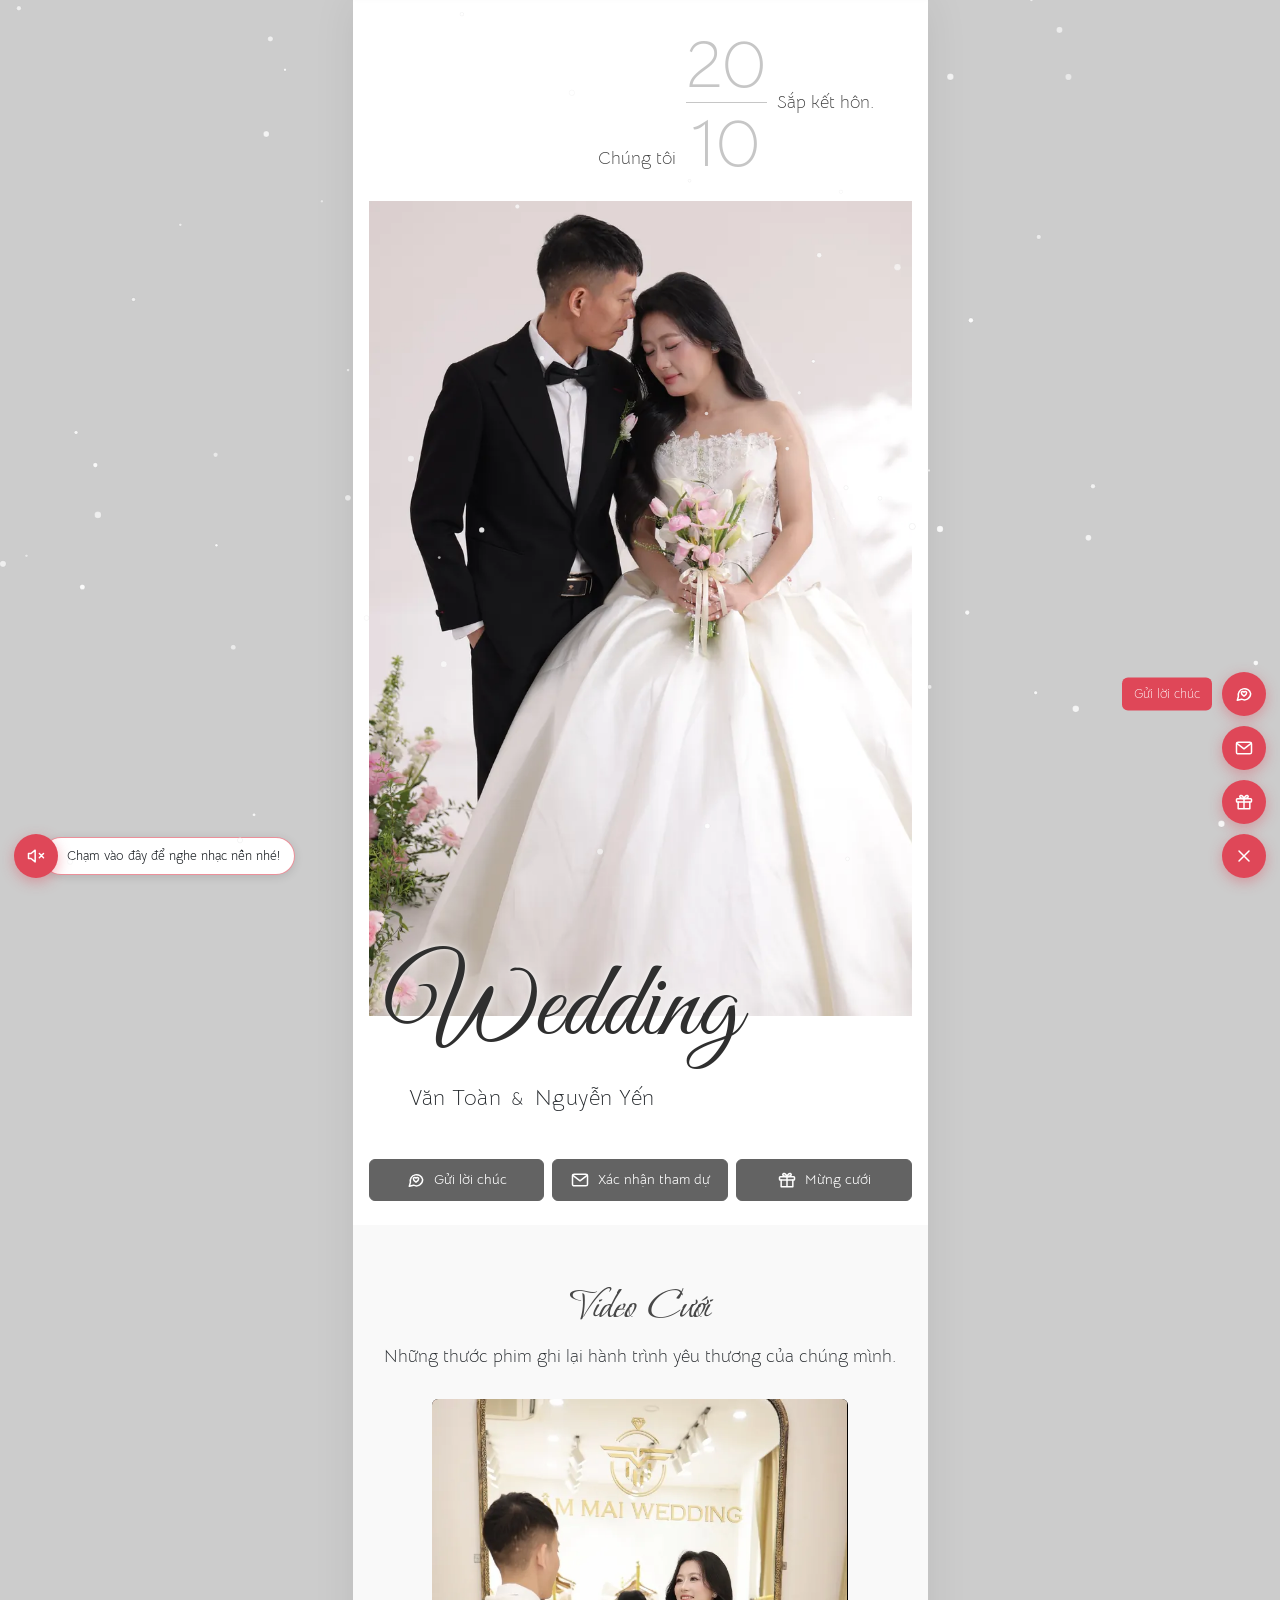
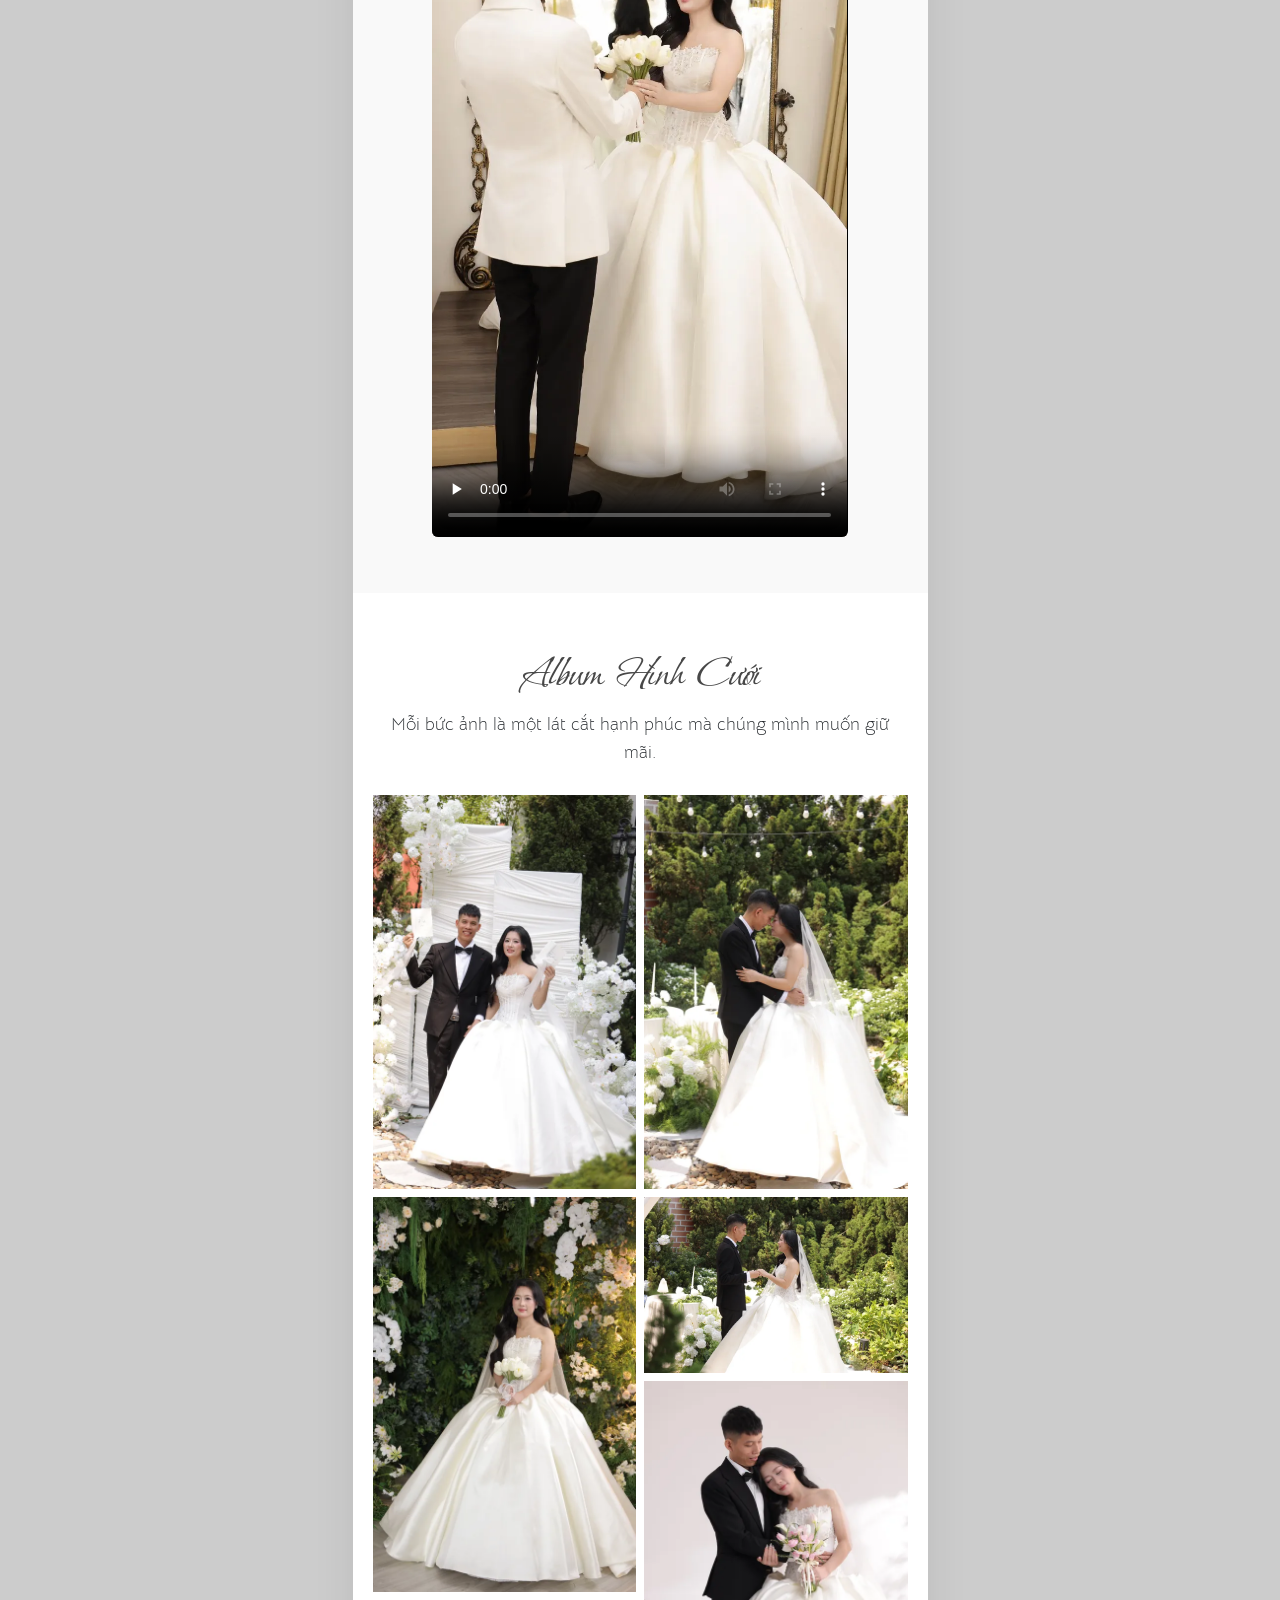
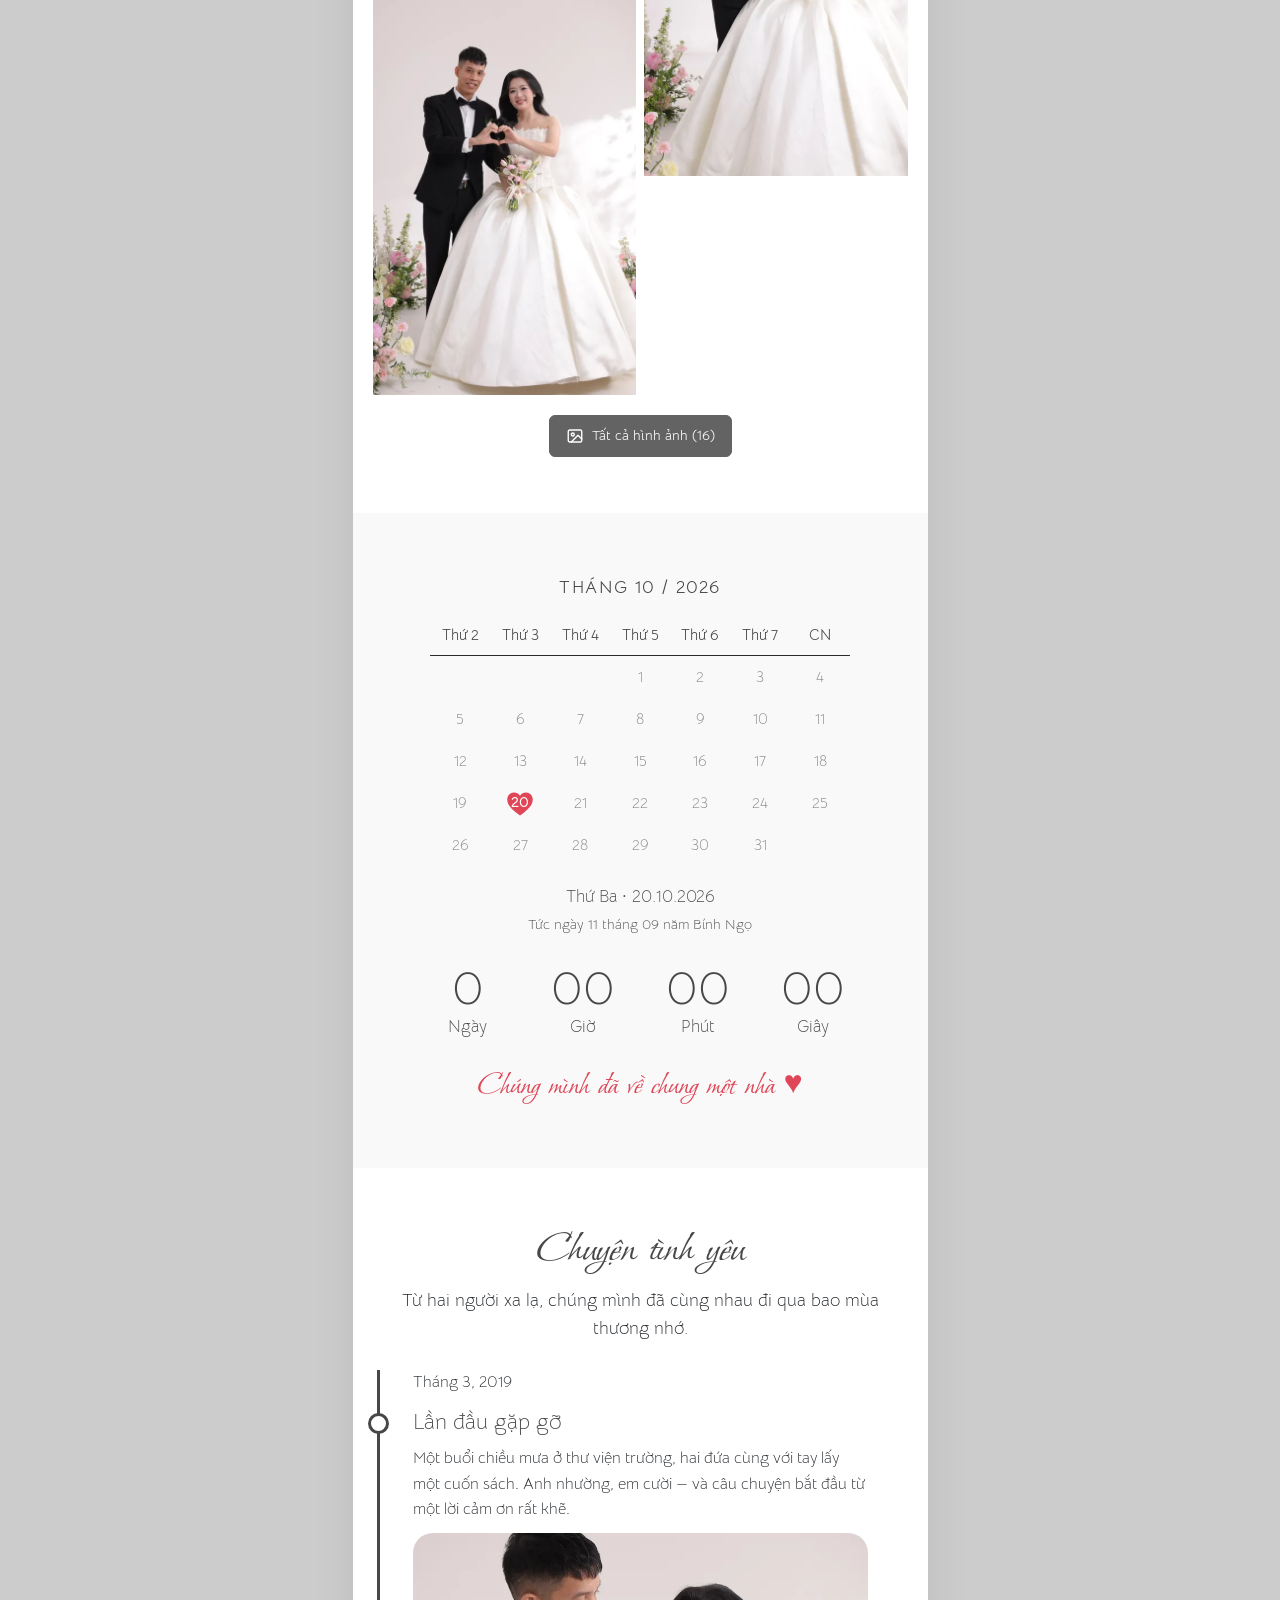
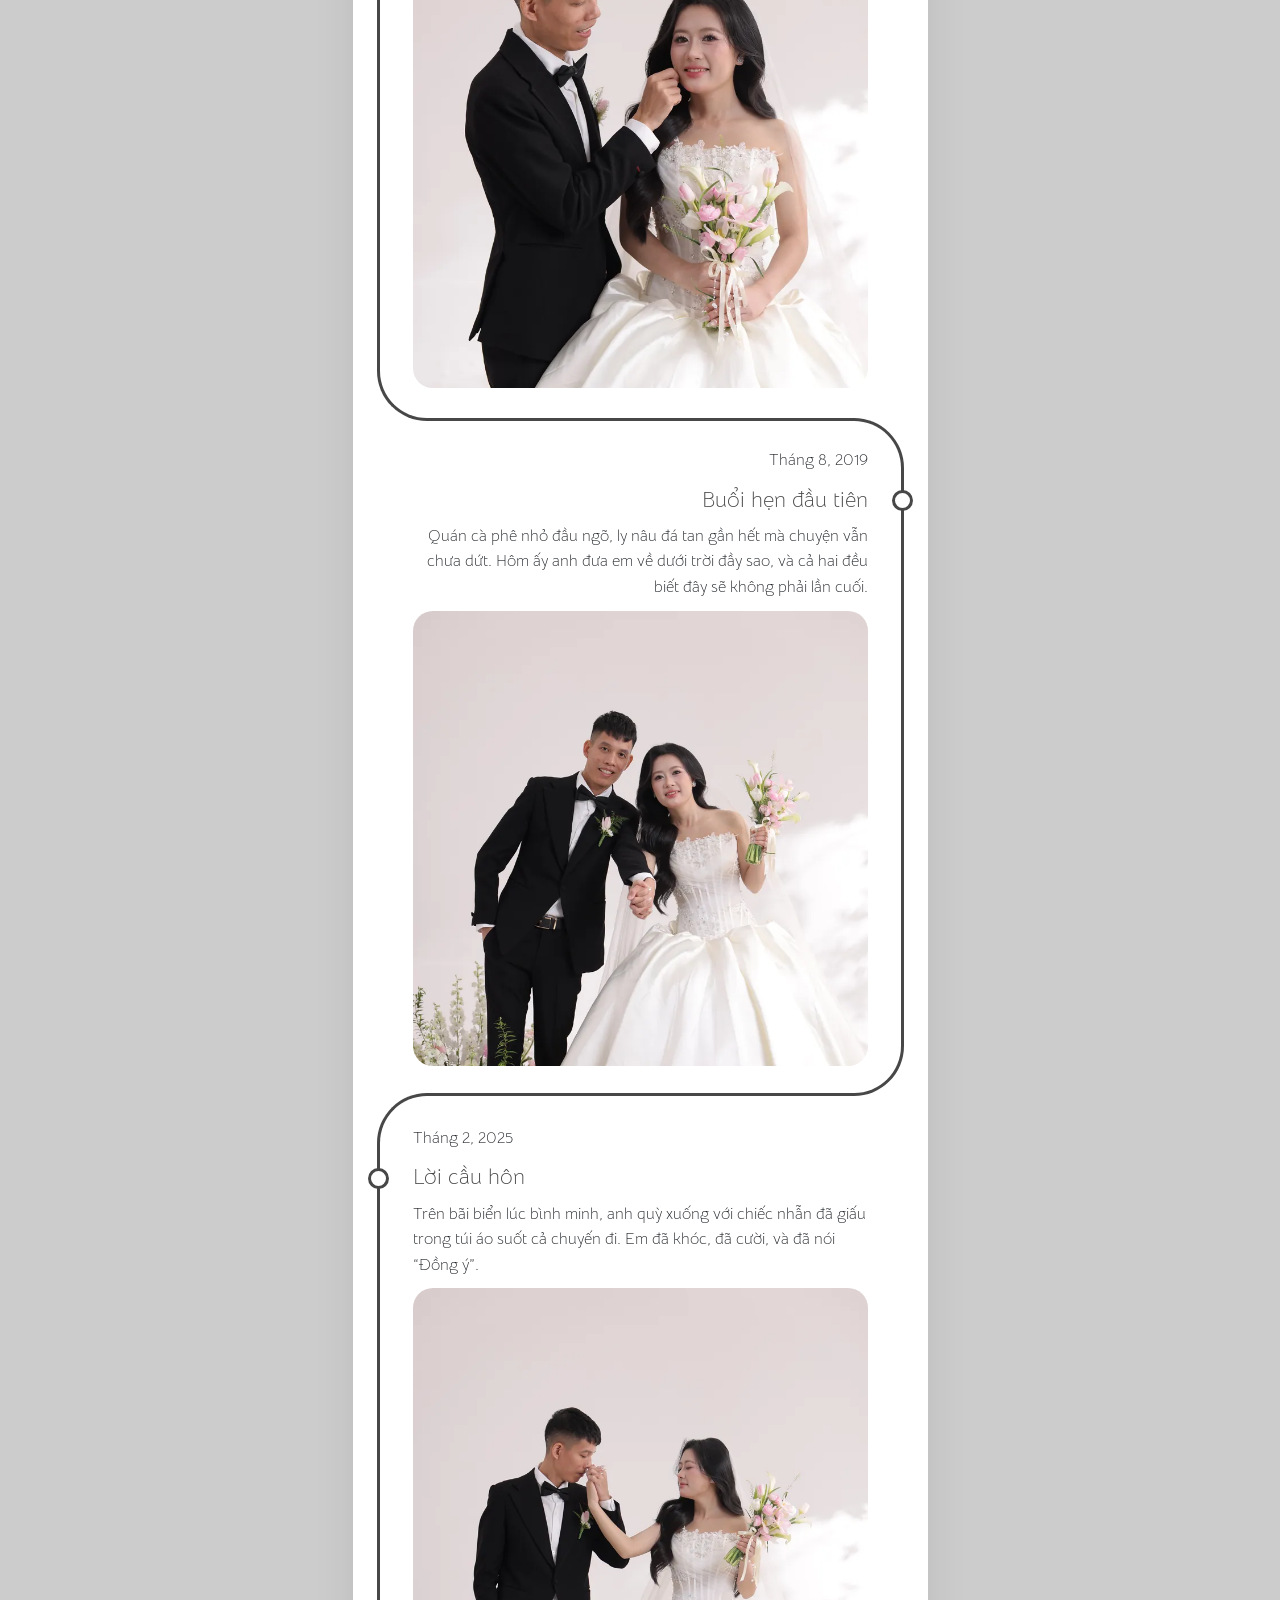
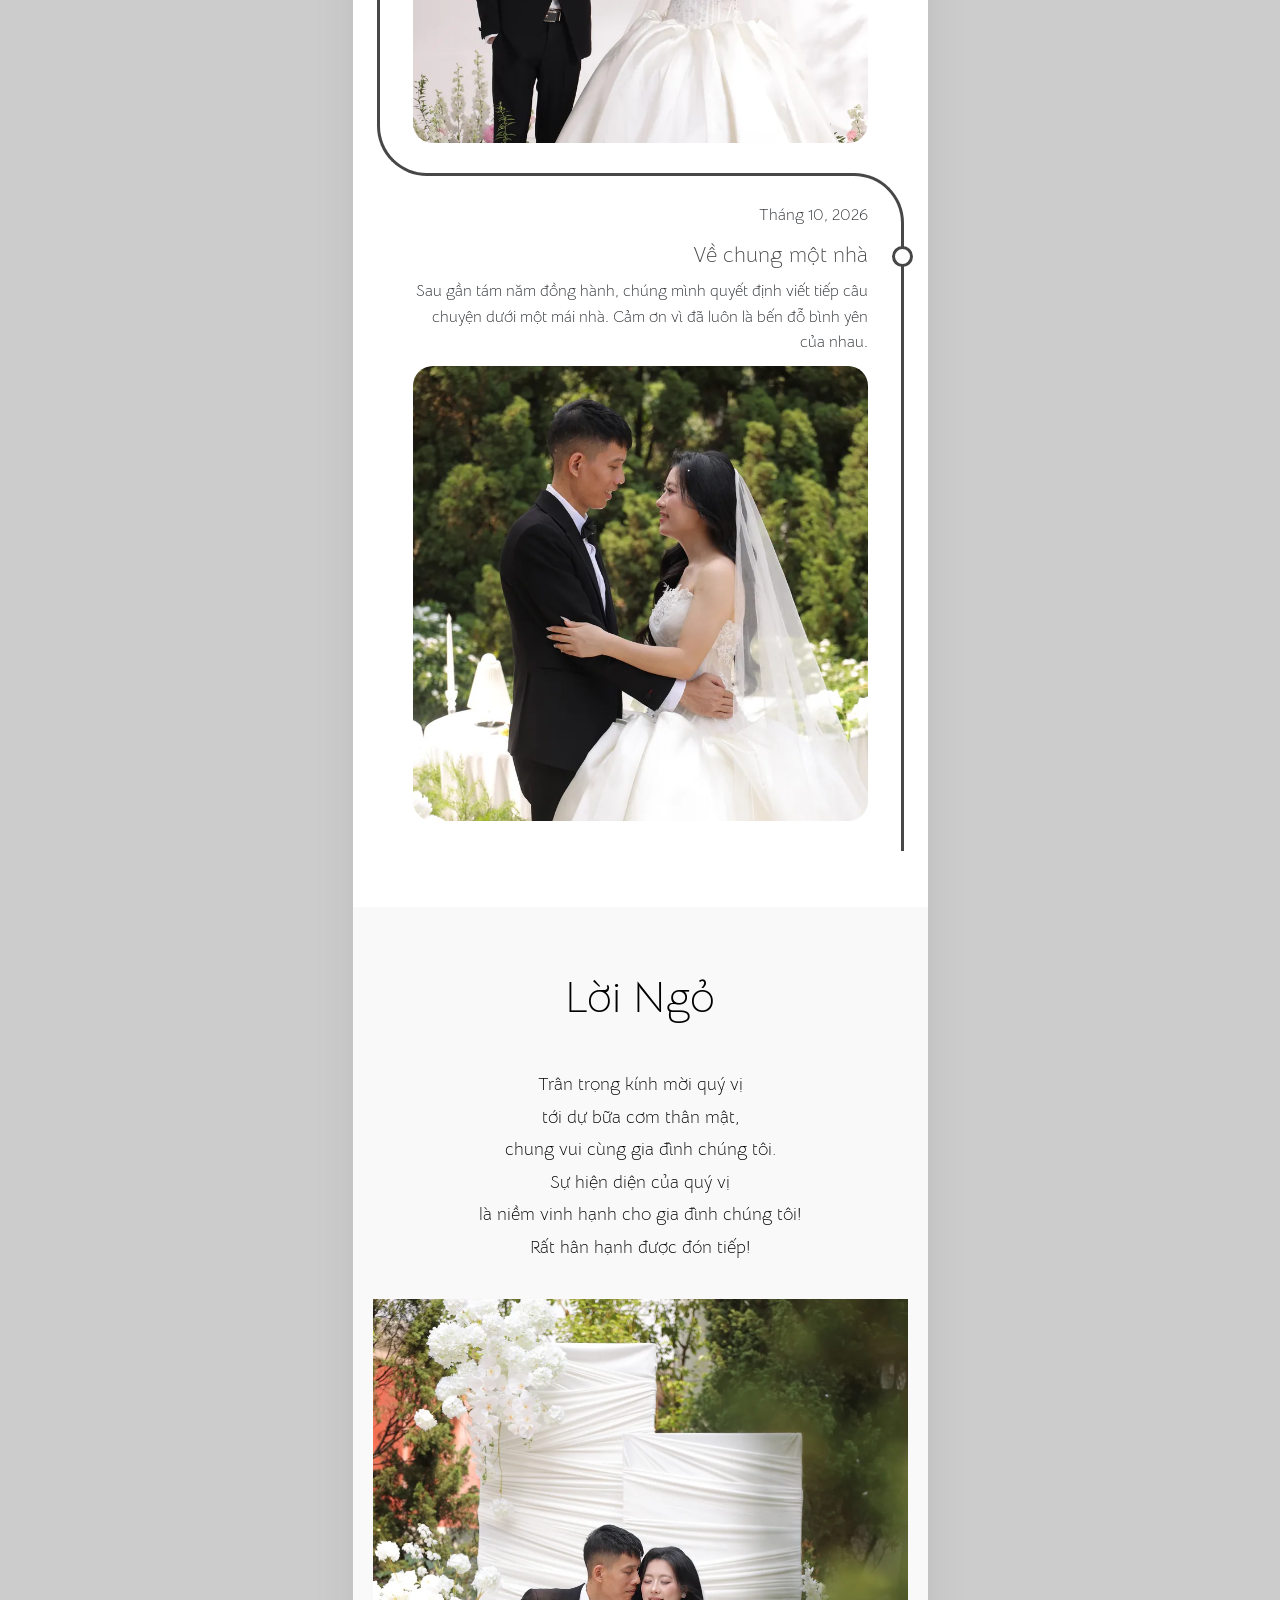
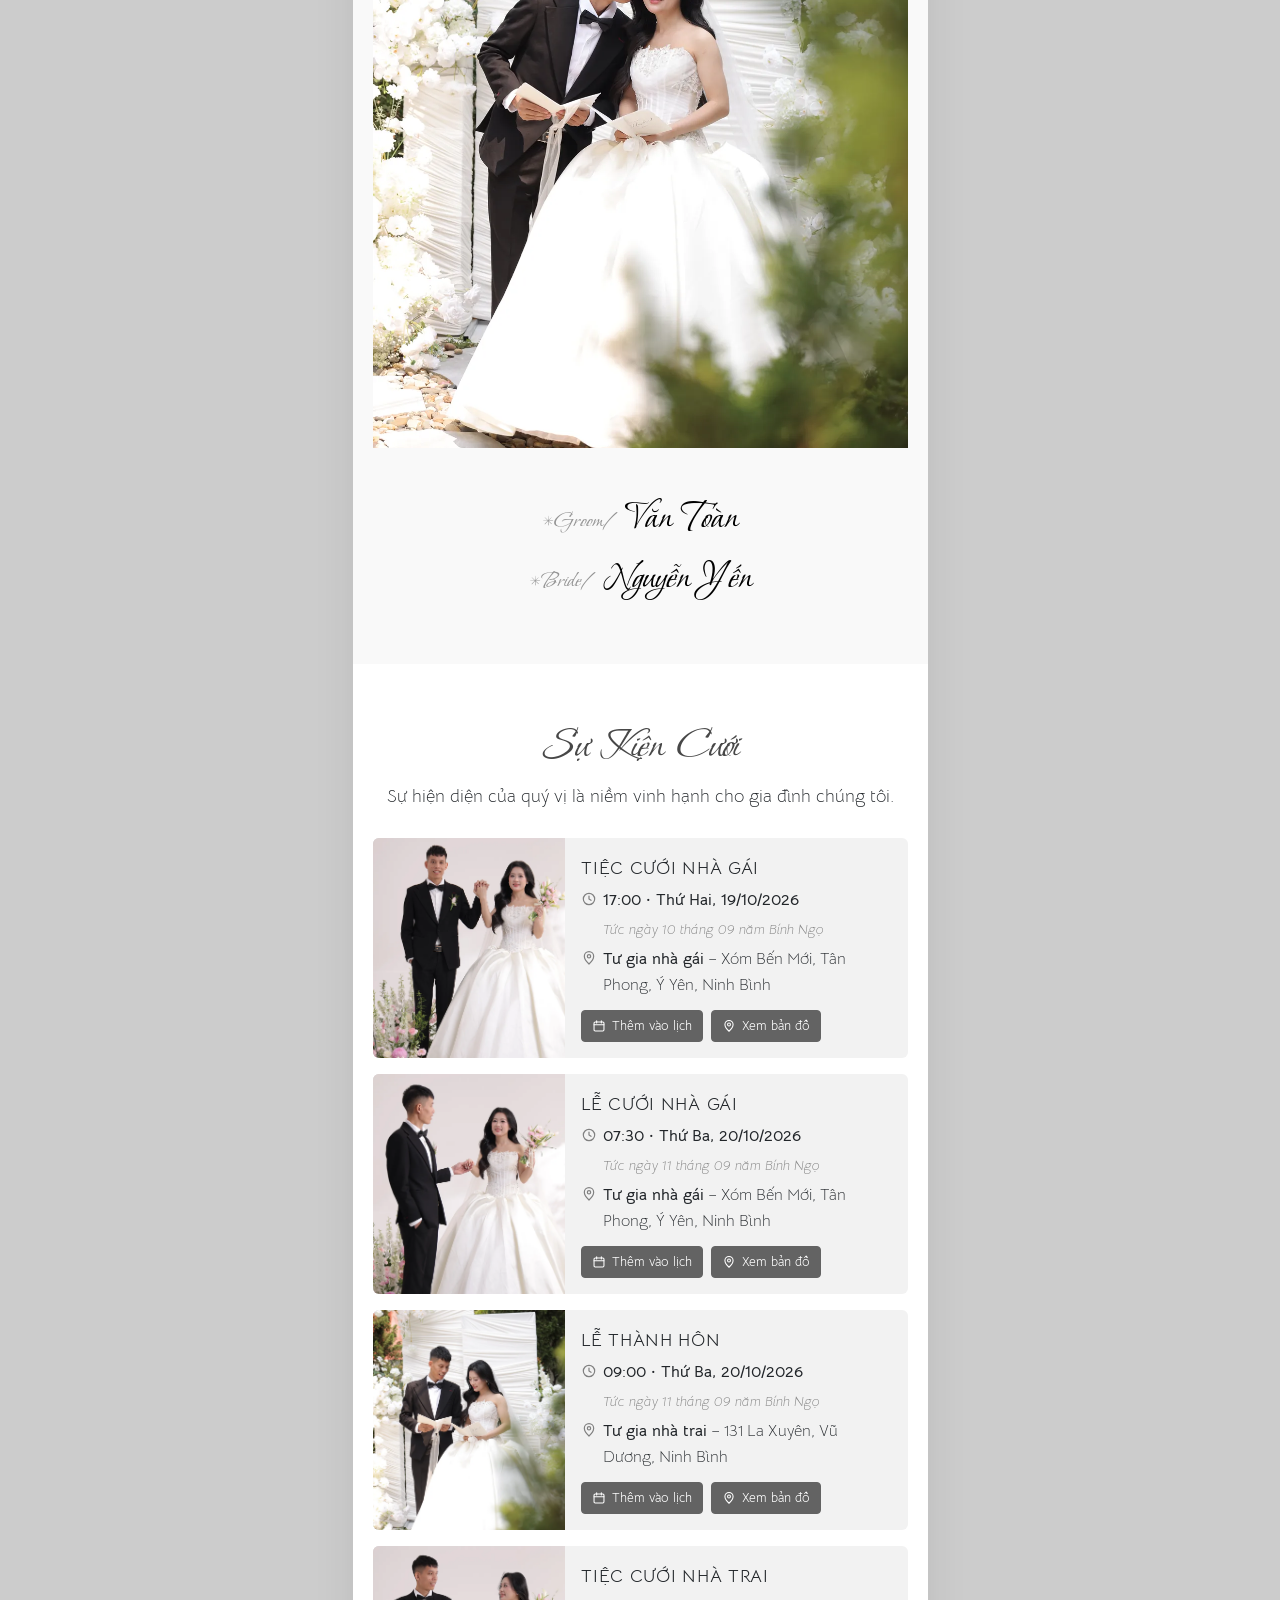
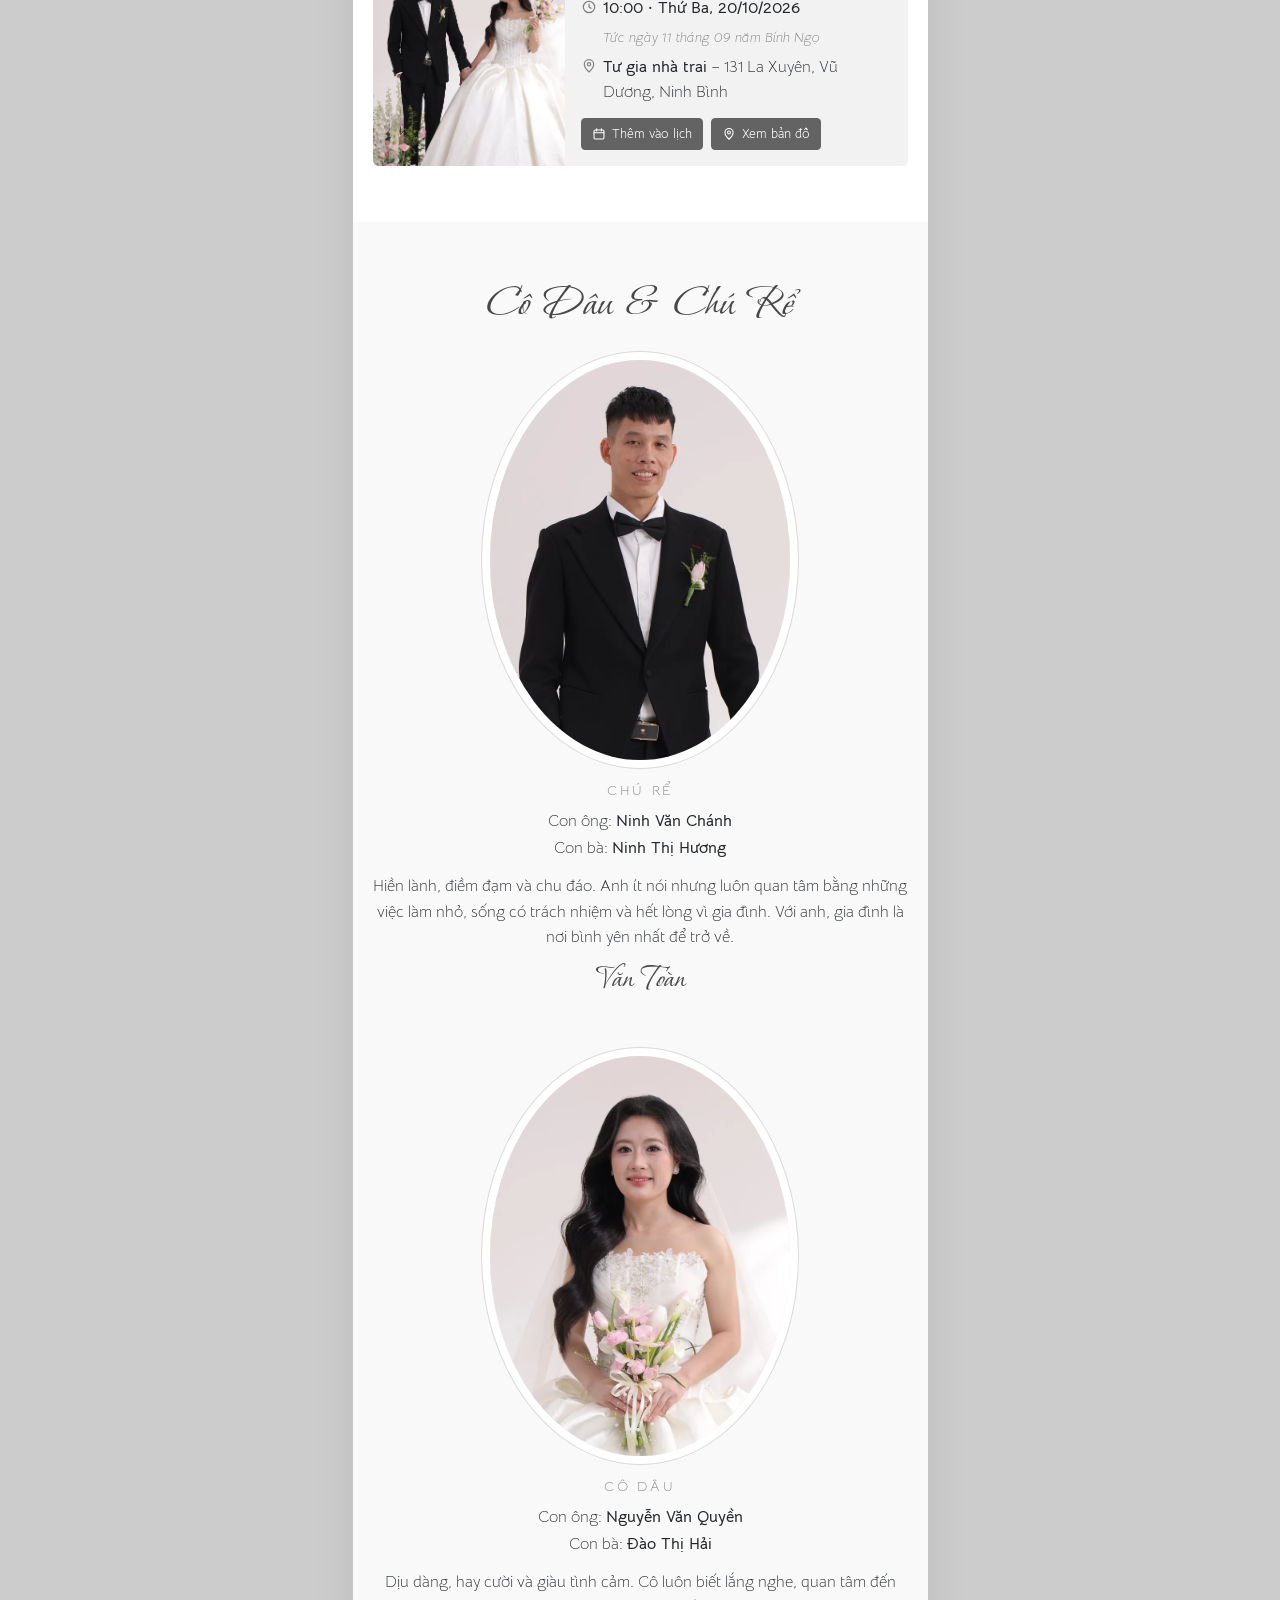
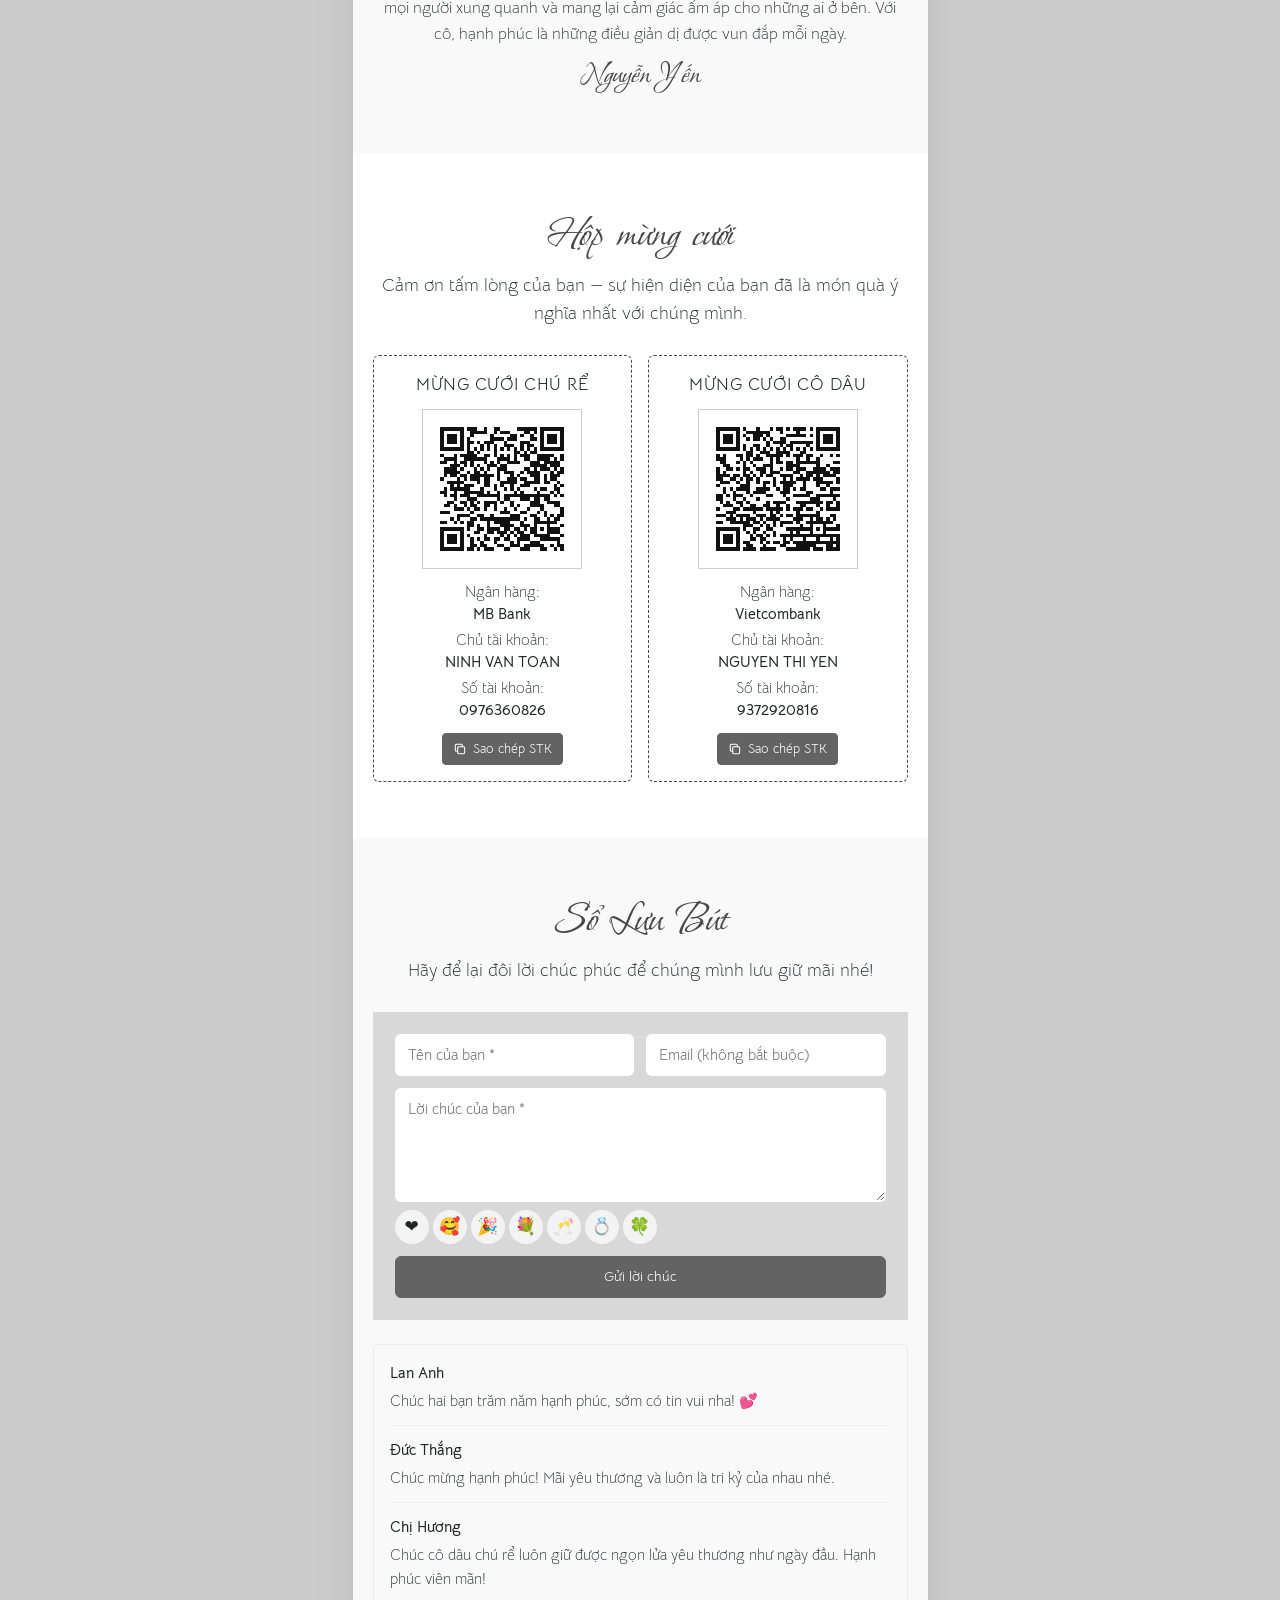
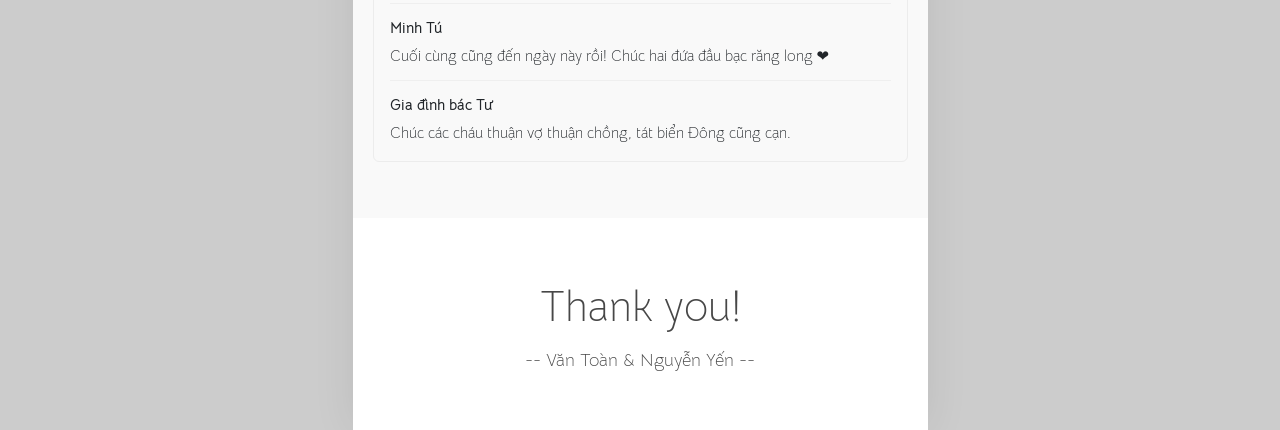
==== commit abd89037: "Bật ảnh xem trước khi chia sẻ link (og:image)" ====
--- a/index.html
+++ b/index.html
@@ -9,9 +9,11 @@
   <meta property="og:type" content="website">
   <meta property="og:title" content="Văn Toàn &amp; Nguyễn Yến — Lễ Thành Hôn">
   <meta property="og:description" content="9 giờ 00, thứ Ba 20/10/2026 (tức ngày 11/9 năm Bính Ngọ) — tại gia đình nhà trai, 131 La Xuyên, Vũ Dương, Ninh Bình.">
-  <!-- Ảnh chia sẻ (đã có sẵn assets/images/cuoi/og-cover.jpg 1200x630). Sau khi đưa web lên mạng,
-       bỏ chú thích dòng dưới và thay bằng ĐƯỜNG DẪN ĐẦY ĐỦ, ví dụ:
-  <meta property="og:image" content="https://ten-mien-cua-ban.com/assets/images/cuoi/og-cover.jpg"> -->
+  <!-- Ảnh chia sẻ link (Zalo, Facebook): phải là đường dẫn đầy đủ -->
+  <meta property="og:url" content="https://duongtruong95.github.io/toan-yen/">
+  <meta property="og:image" content="https://duongtruong95.github.io/toan-yen/assets/images/cuoi/og-cover.jpg">
+  <meta property="og:image:width" content="1200">
+  <meta property="og:image:height" content="630">
   <meta name="theme-color" content="#df4758">
   <link rel="icon" href="assets/images/favicon.svg" type="image/svg+xml">
 
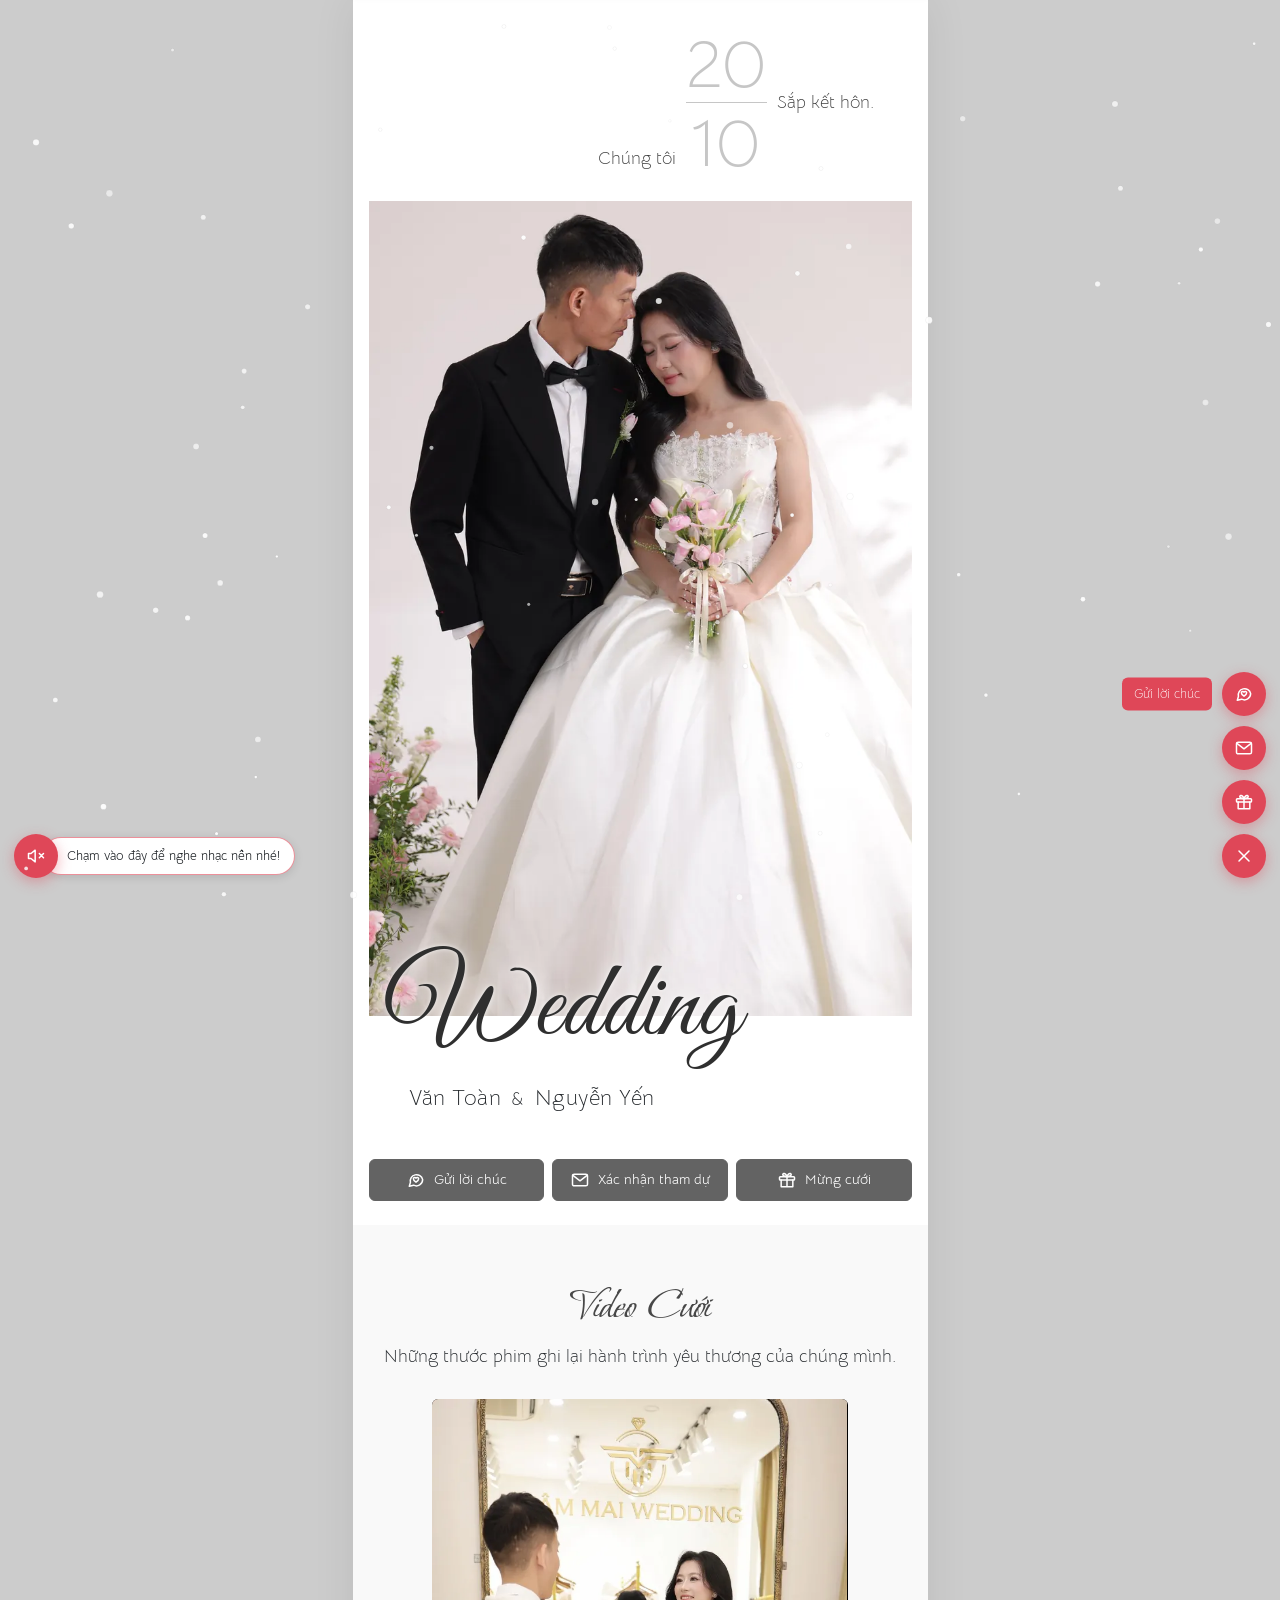
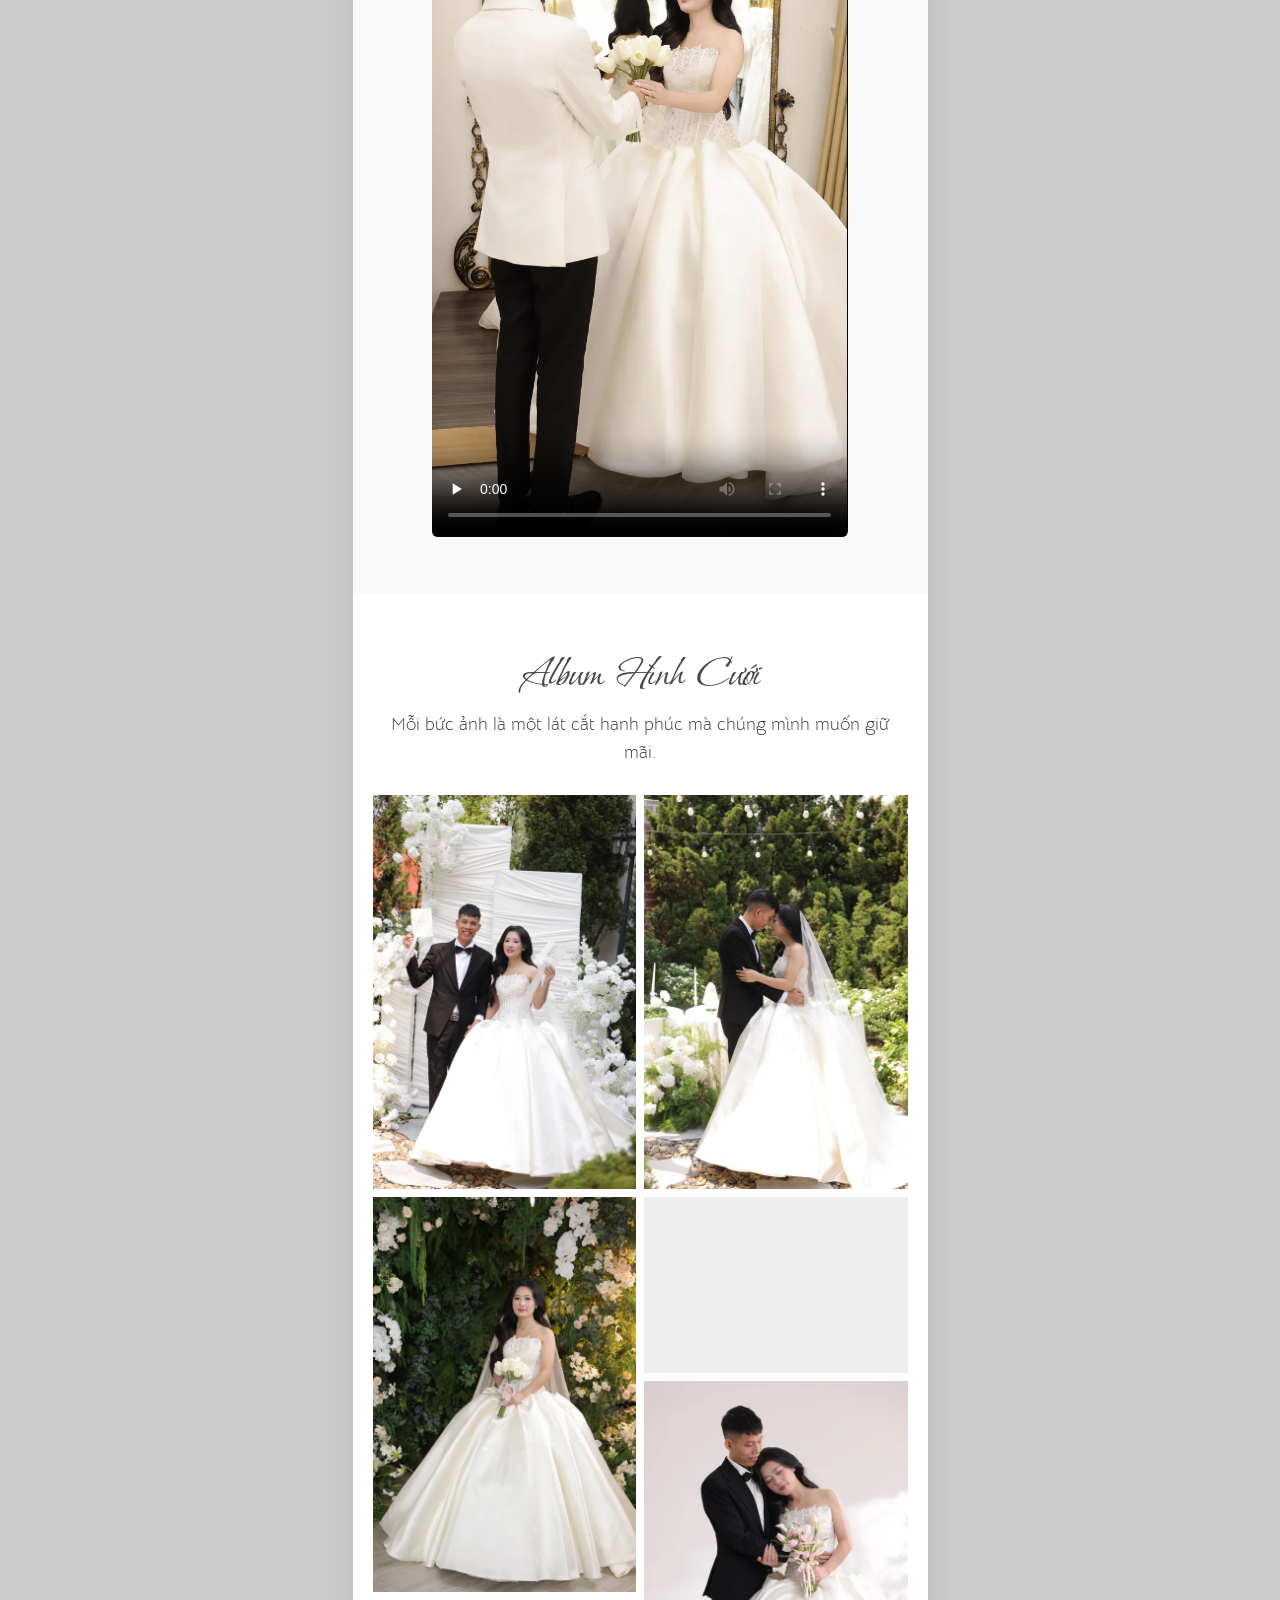
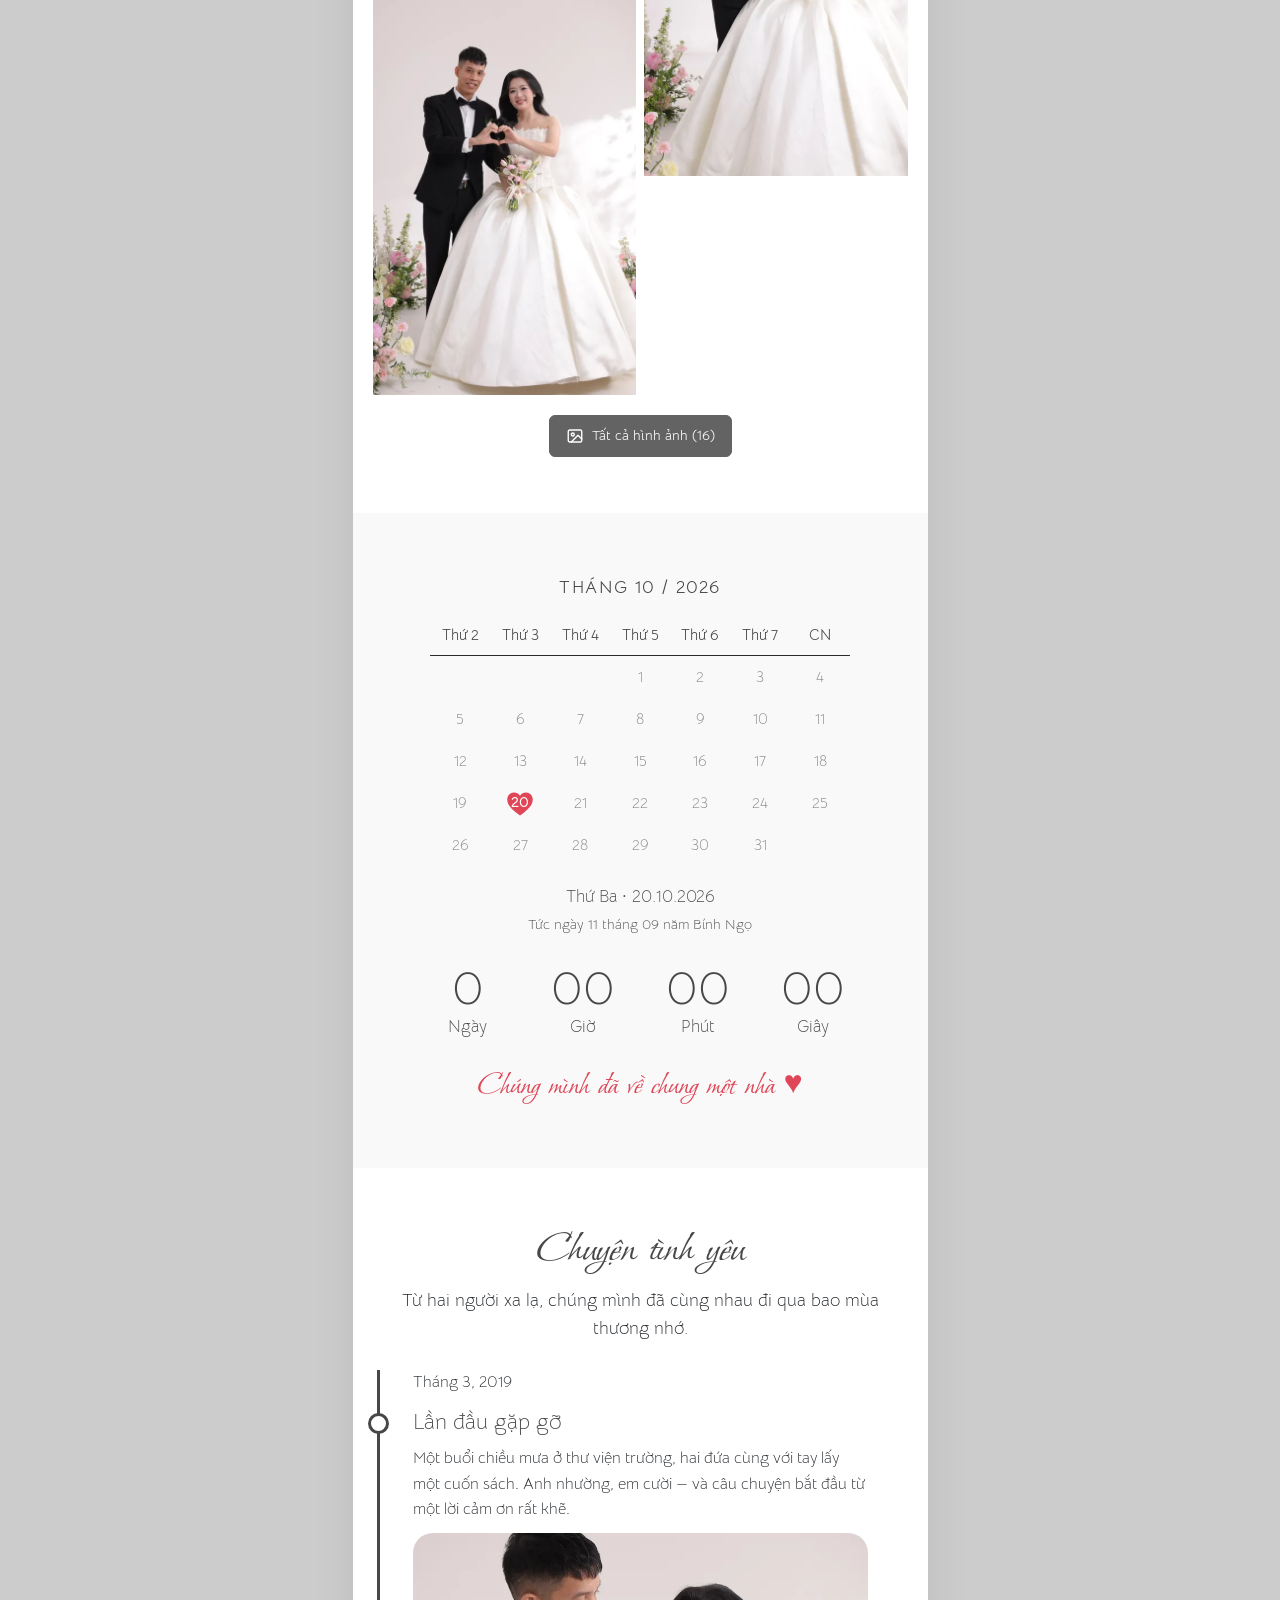
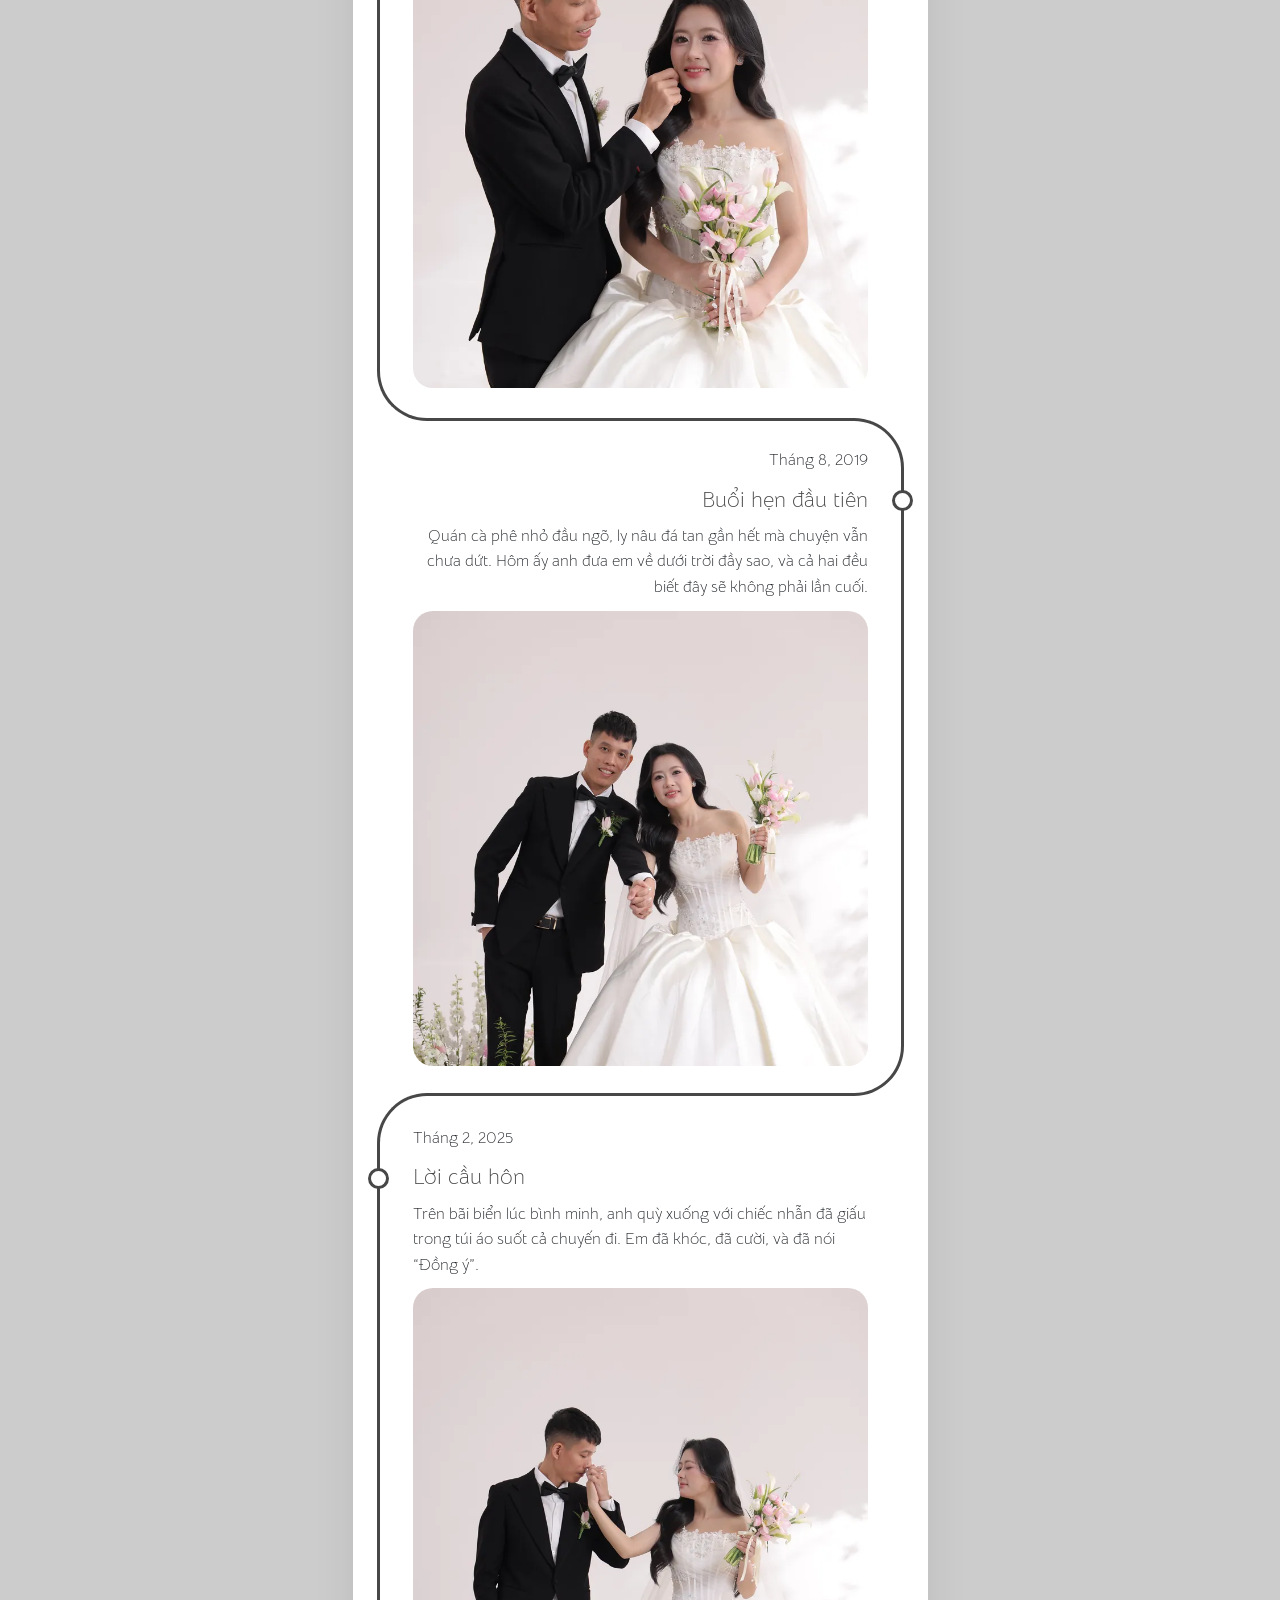
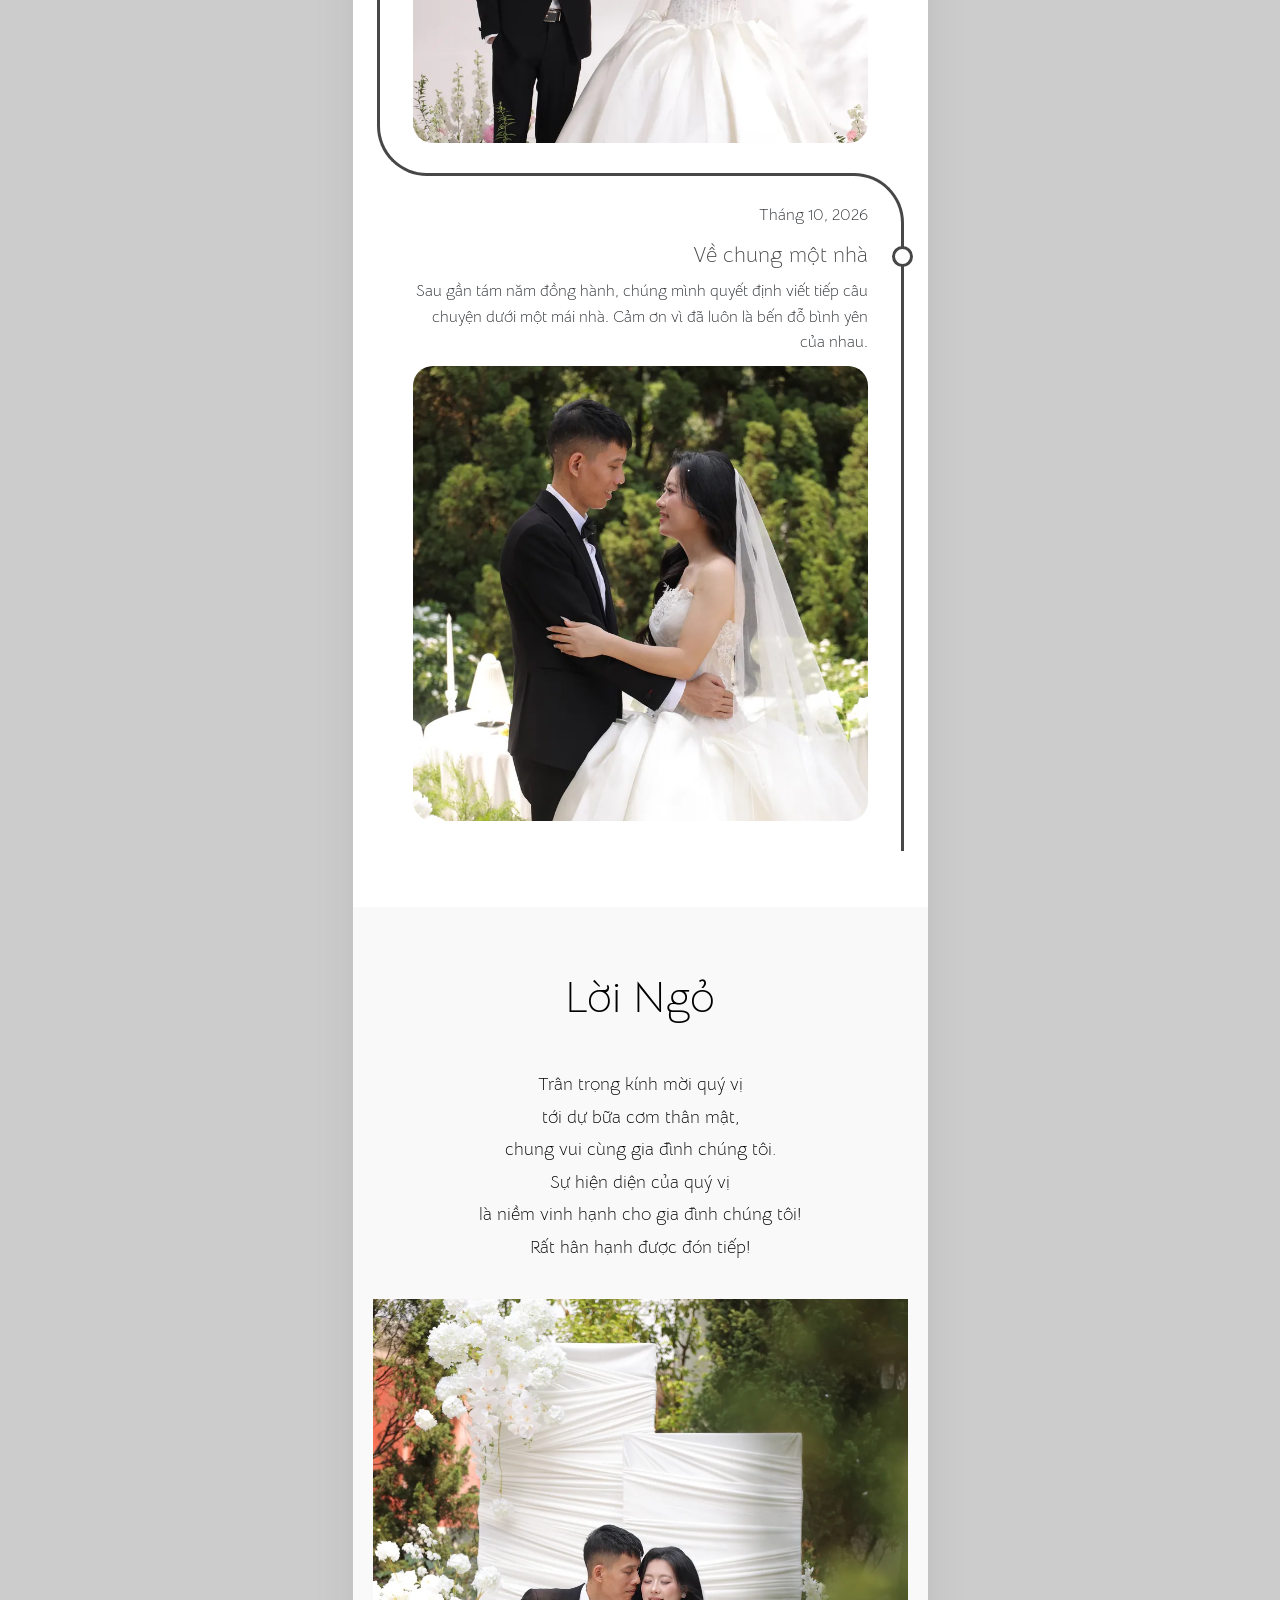
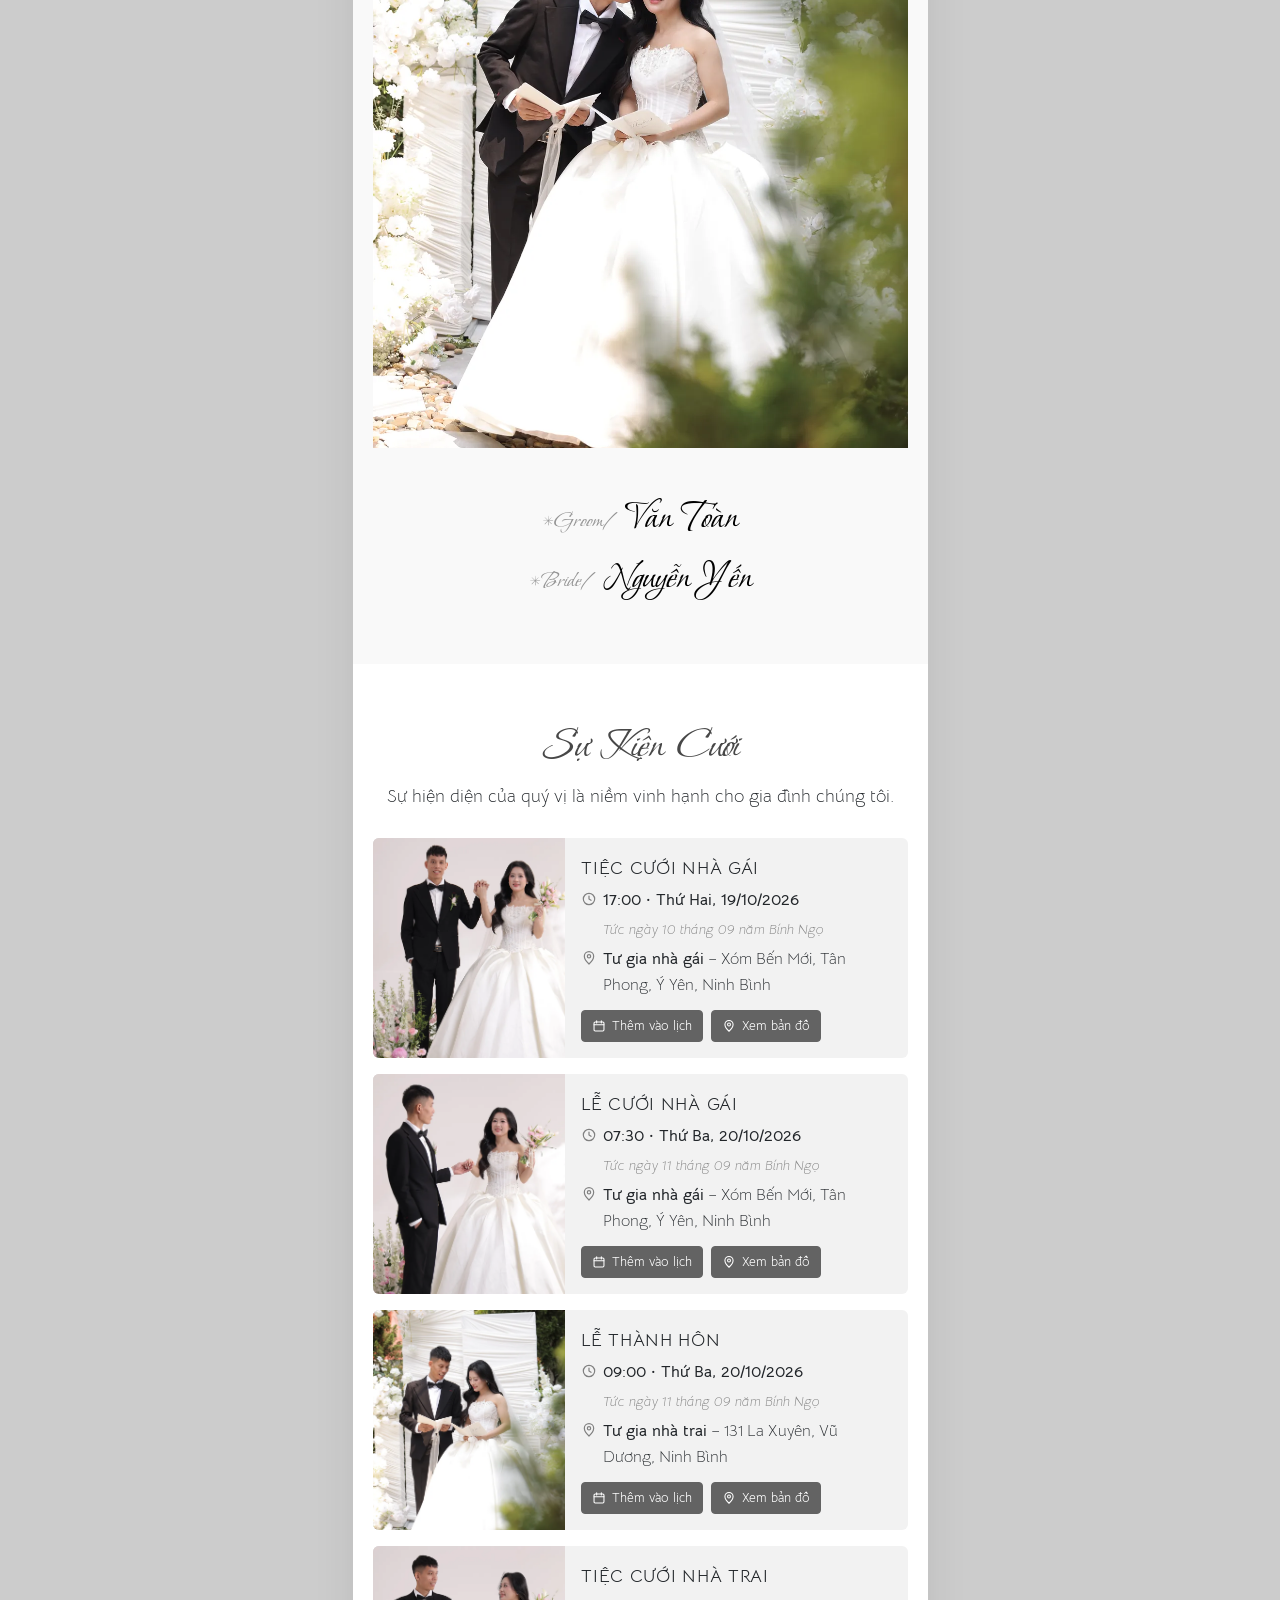
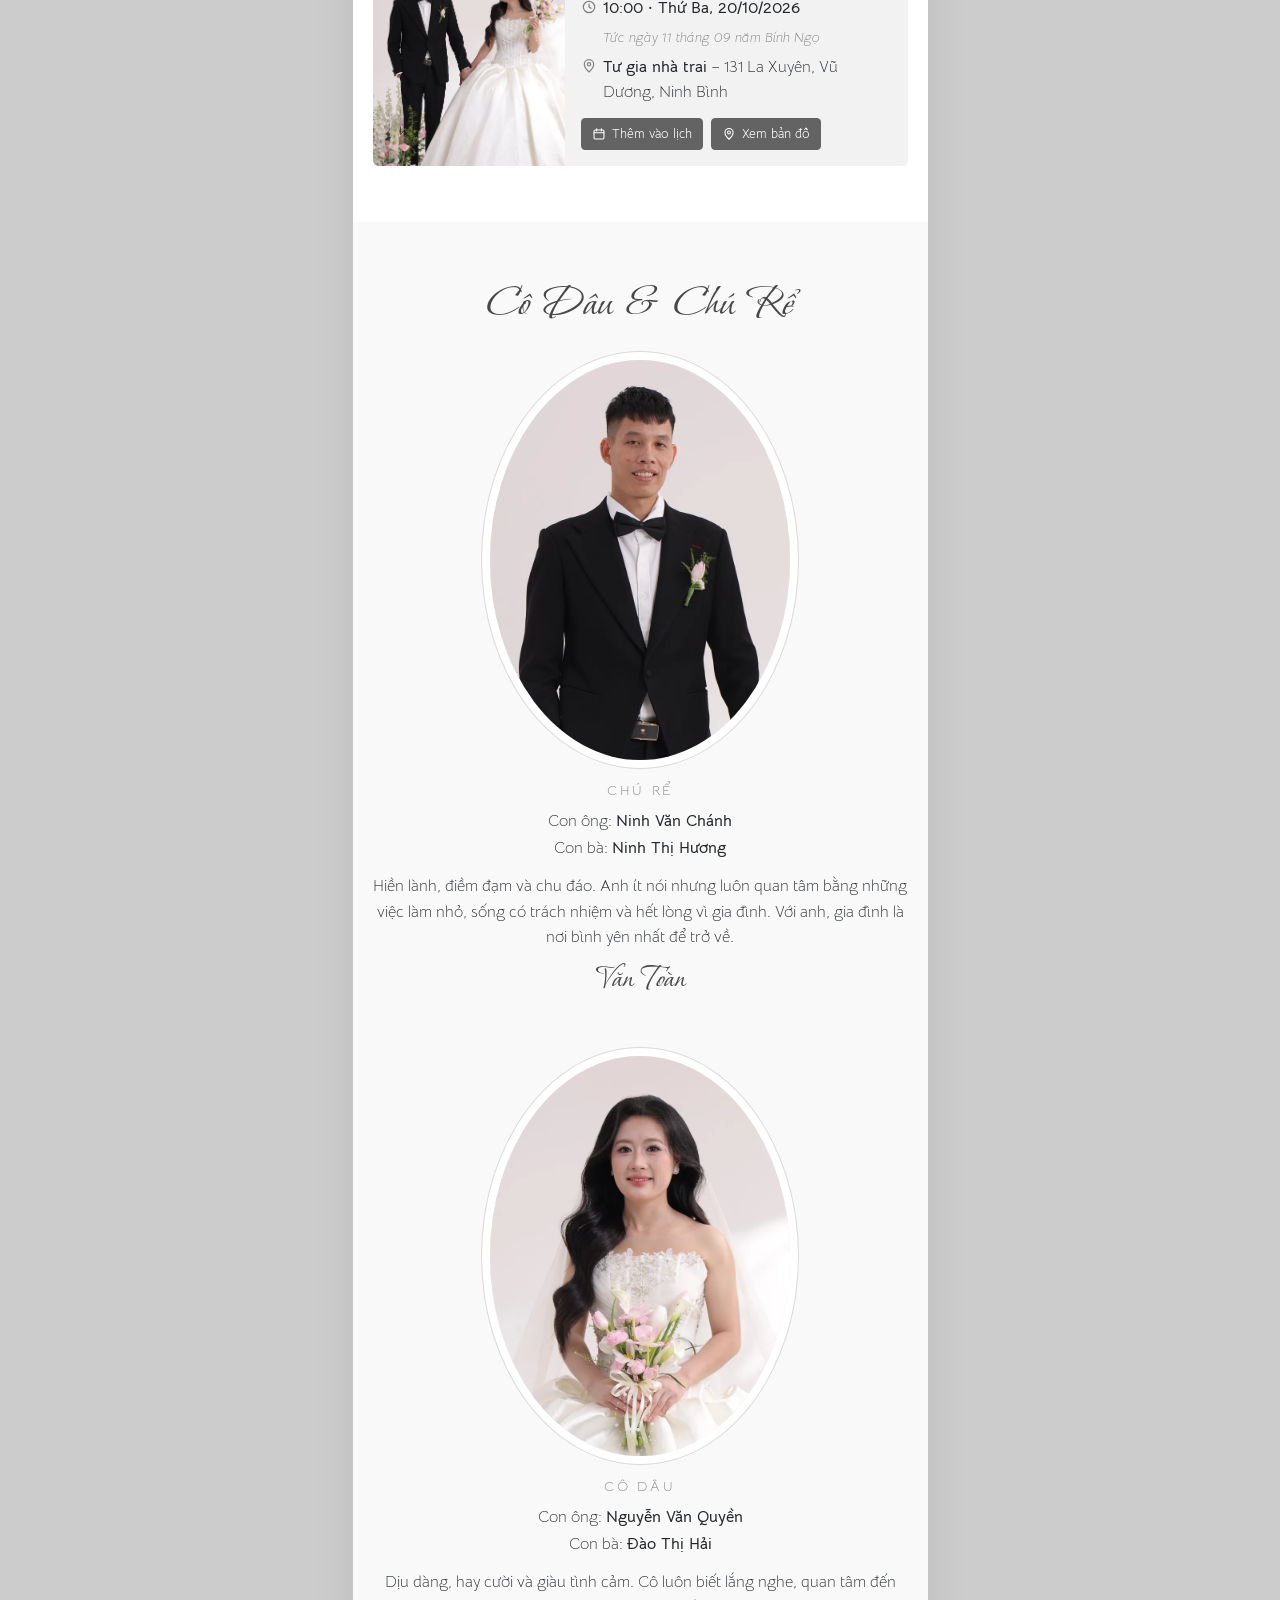
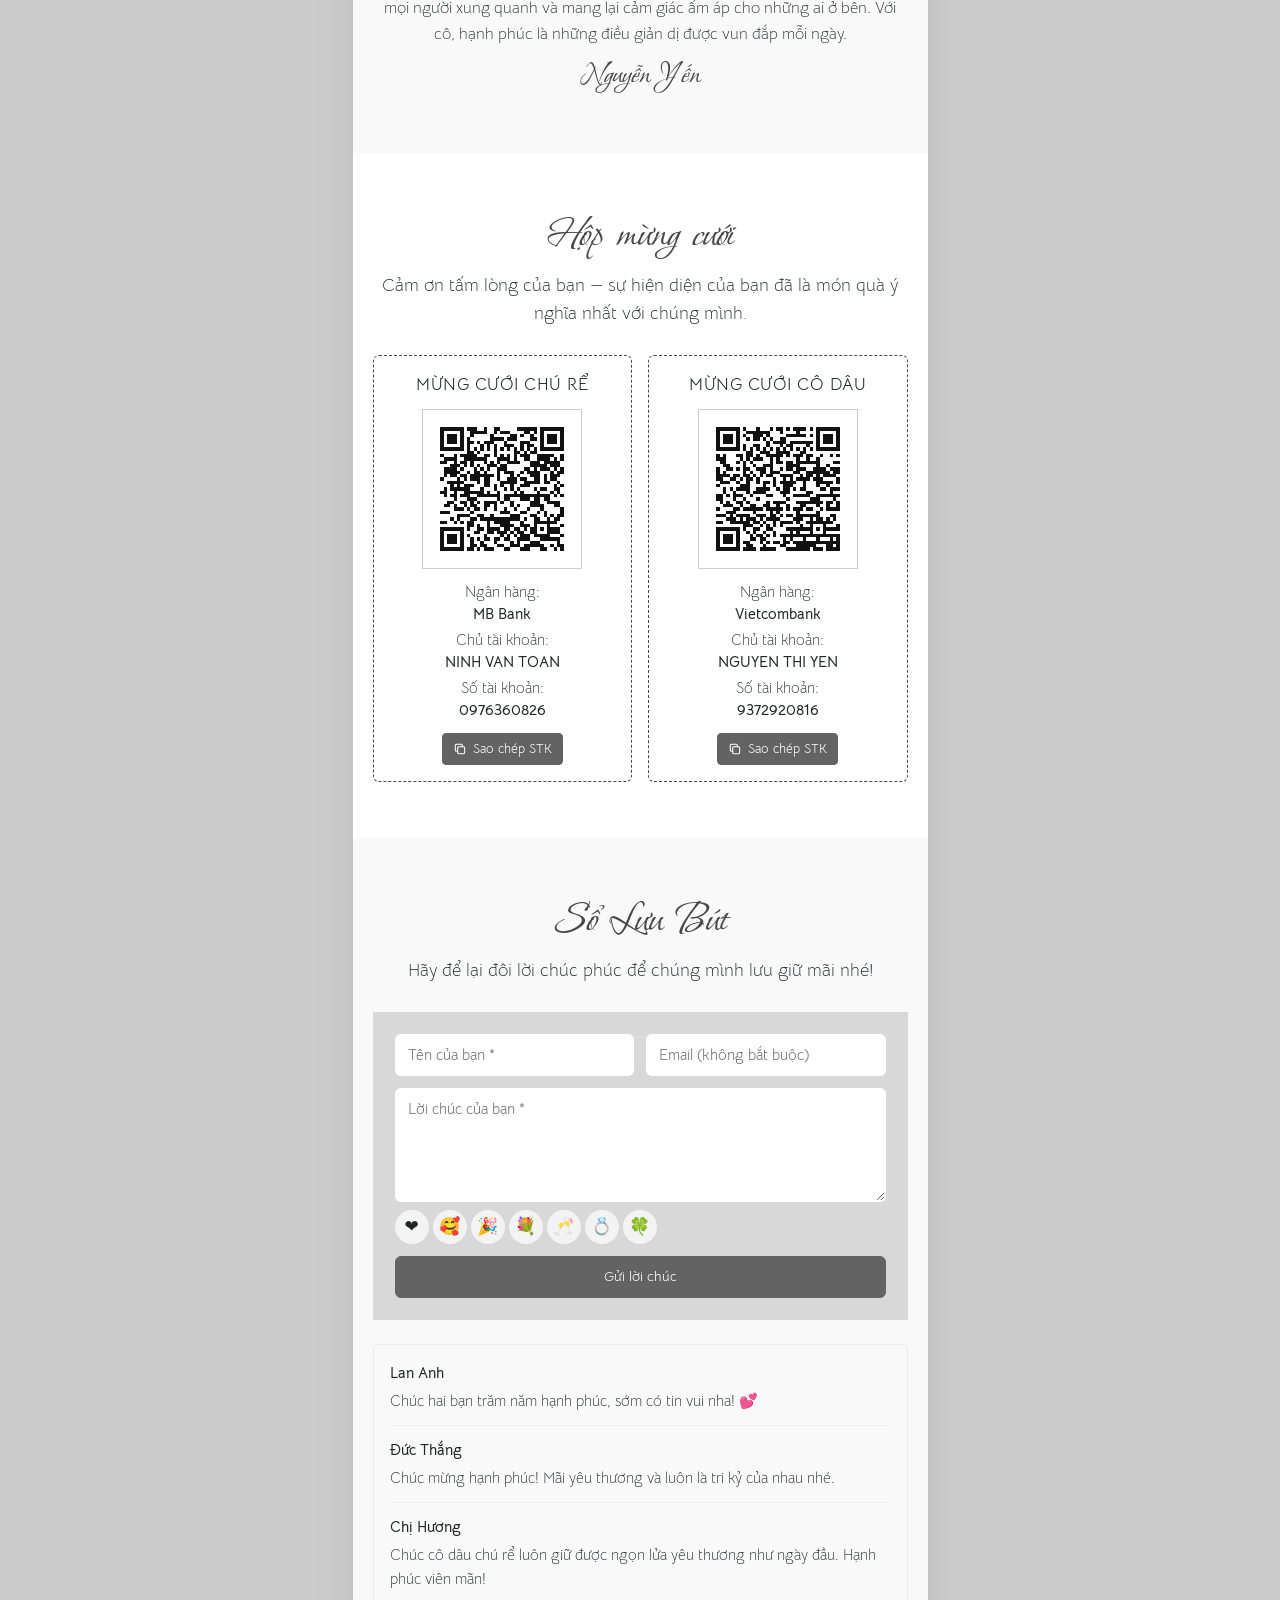
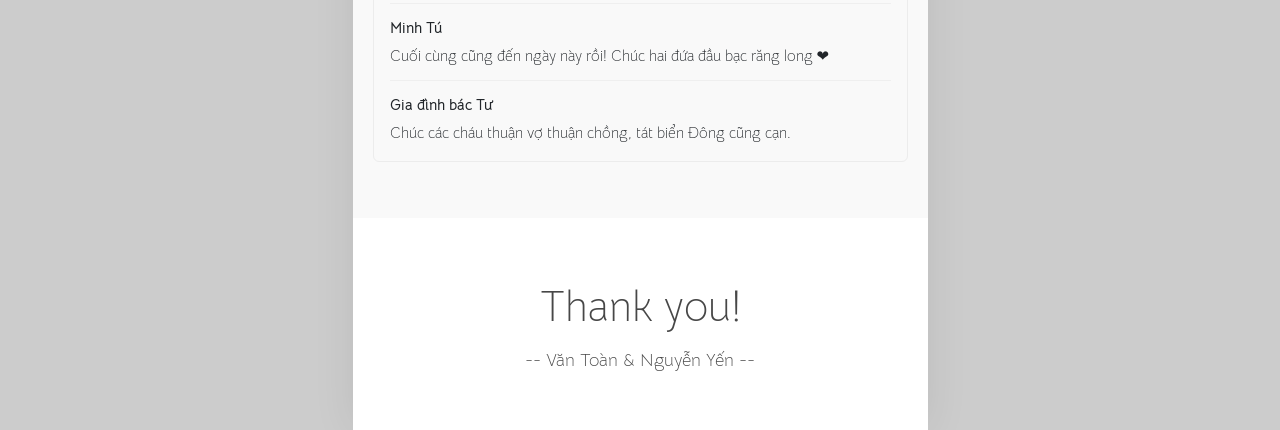
==== commit 39027f86: "Dùng tên miền riêng yentoanwedding.website" ====
--- a/index.html
+++ b/index.html
@@ -10,8 +10,8 @@
   <meta property="og:title" content="Văn Toàn &amp; Nguyễn Yến — Lễ Thành Hôn">
   <meta property="og:description" content="9 giờ 00, thứ Ba 20/10/2026 (tức ngày 11/9 năm Bính Ngọ) — tại gia đình nhà trai, 131 La Xuyên, Vũ Dương, Ninh Bình.">
   <!-- Ảnh chia sẻ link (Zalo, Facebook): phải là đường dẫn đầy đủ -->
-  <meta property="og:url" content="https://duongtruong95.github.io/toan-yen/">
-  <meta property="og:image" content="https://duongtruong95.github.io/toan-yen/assets/images/cuoi/og-cover.jpg">
+  <meta property="og:url" content="https://yentoanwedding.website/">
+  <meta property="og:image" content="https://yentoanwedding.website/assets/images/cuoi/og-cover.jpg">
   <meta property="og:image:width" content="1200">
   <meta property="og:image:height" content="630">
   <meta name="theme-color" content="#df4758">
